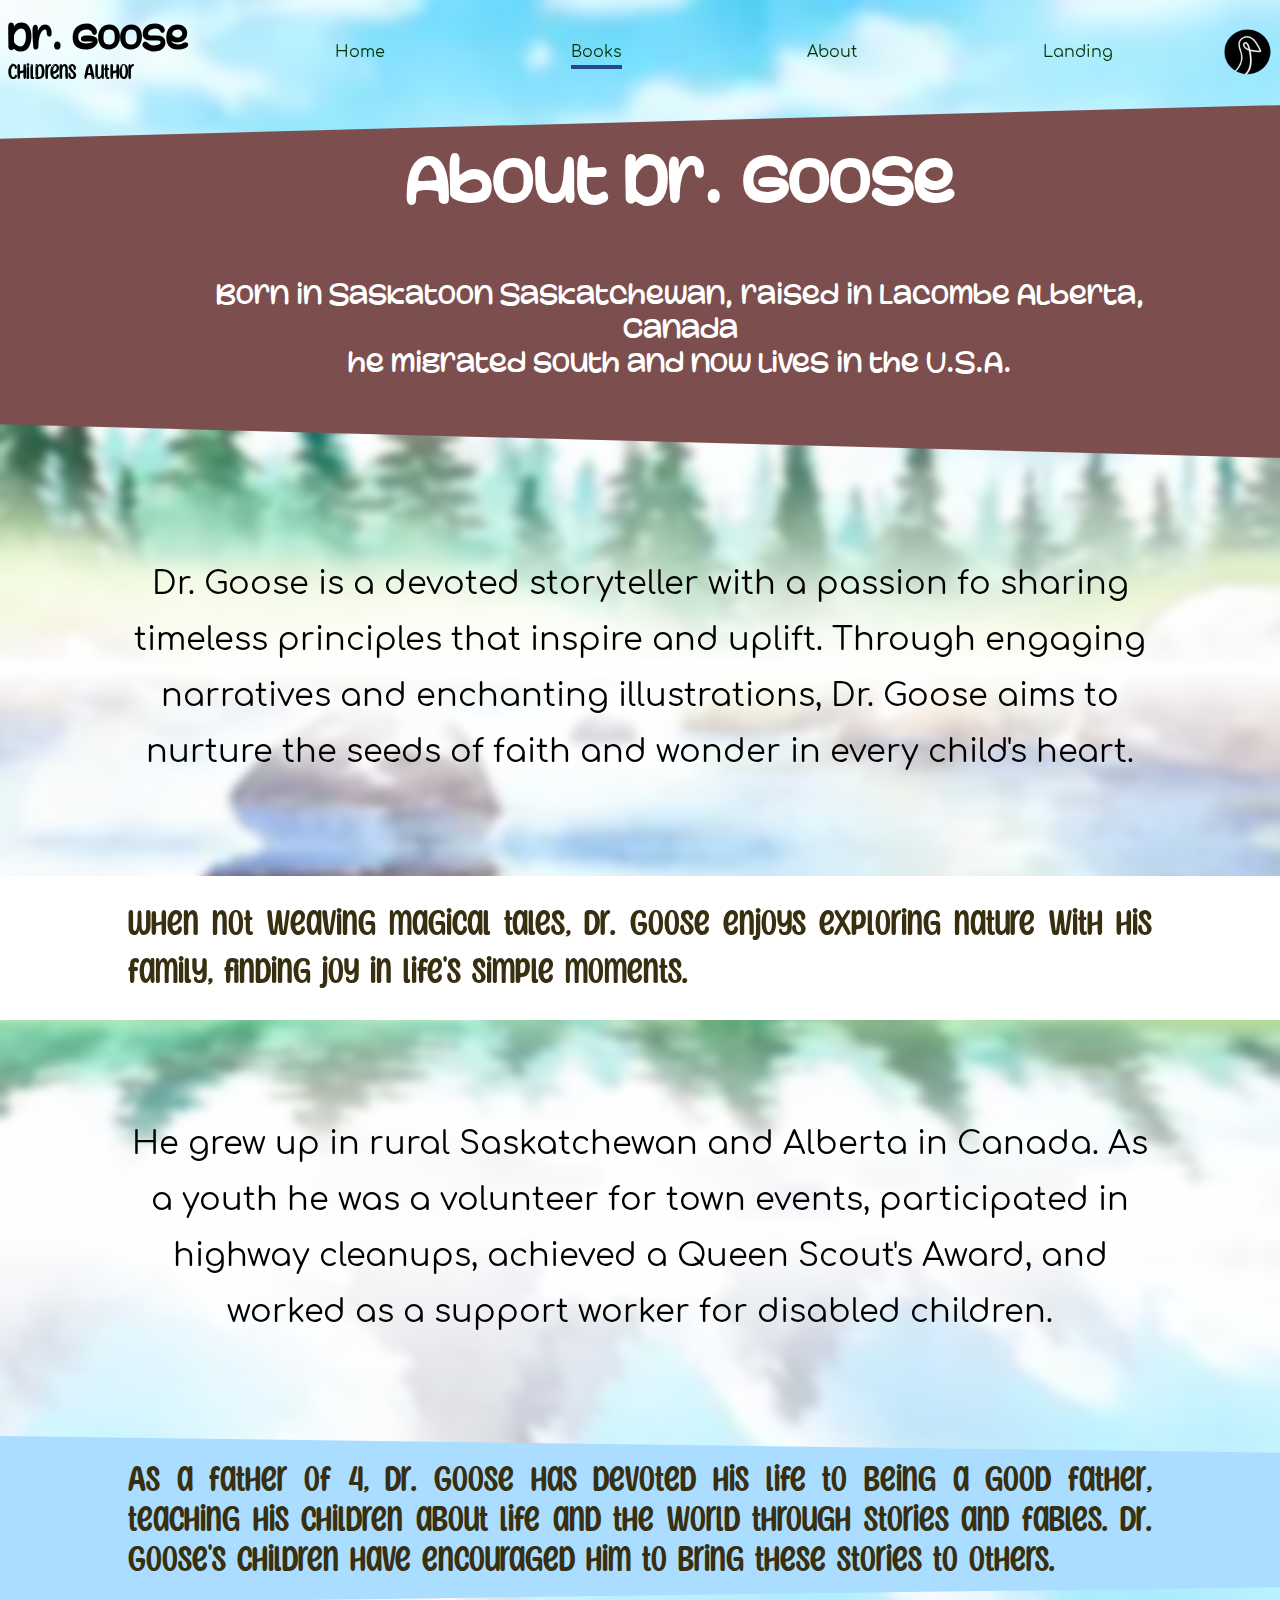
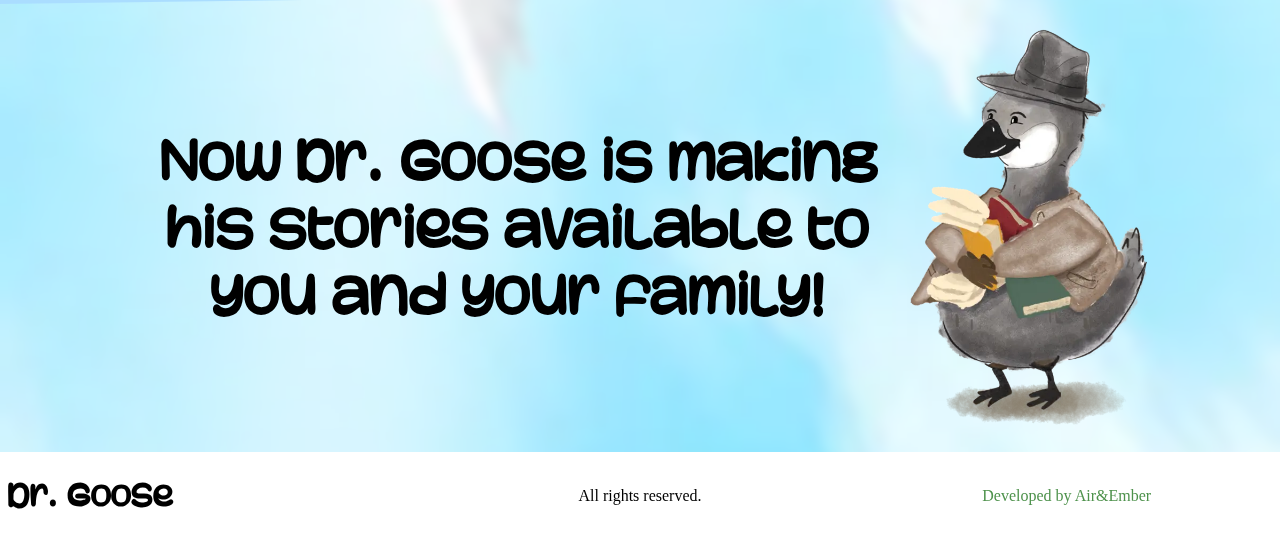
==== about.html @ dcf107b4 "active page id" ====
<!DOCTYPE html>
<html lang="en">
<head>
    <meta charset="UTF-8">
    <meta name="viewport" content="width=device-width, initial-scale=1.0">
    <link rel="stylesheet" href="style.css">

    <link rel="icon" type="image/x-icon" href="/assets/drgoose.ico">
    <title>Dr. Goose Coming Soon</title>
    <script src="/script.js" defer></script>
</head>
<body>
    <header>
        <nav>
            <div class="headTitleCont">
                    <h1 class="headTitle">Dr. Goose</h1>
                    <h2 class="headTitle2">Childrens Author</h2>
            </div>
            <div class="navTable">
                <ul class="navTableUl">
                    <li><a class="inactivePage" href="/index.html">Home</a></li>
                    <li><a class="activePage" href="/books.html">Books</a></li>
                    <li><a class="inactivePage" href="/about.html">About</a></li>
                    <li ><a class="inactivePage" href="/landingPage.html">Landing</a></li>
                </ul>
            </div>
            <div class="logoCont">
                <a href="/index.html">
                    <img class="navImg" src="/assets/images/small/DoctorGooseLogo.webp" alt="logo">
                </a>
            </div>
        </nav>
    </header>
    <main class="AboutMain">
        <section class="AboutHeadSection">
            <h1>About Dr. Goose</h1>
            <br>
            <h2>Born in Saskatoon Saskatchewan, raised in Lacombe Alberta, Canada <br> he migrated south and now lives in the U.S.A. </h2>
        </section>
        <section class="AboutBody">
            <p>Dr. Goose is a devoted storyteller with a passion fo sharing timeless principles that inspire and uplift.
               Through engaging narratives and enchanting illustrations, Dr. Goose aims to nurture the seeds of faith and
               wonder in every child's heart.
            </p>
        </section>
        <section class="AboutBody1">
            <p> 
                When not weaving magical tales, Dr. Goose enjoys exploring nature with his family,
                finding joy in life's simple moments.
            </p>
        </section>
        <section class="AboutBody2">
            <p>He grew up in rural Saskatchewan and Alberta in Canada. As a youth he was a volunteer for 
                town events, participated in highway cleanups, achieved a Queen Scout's Award, and worked as a support worker for disabled children.  
            </p>            
        </section>
        <section class="AboutBody3">
            <p>As a father of 4, Dr. Goose has devoted his life to being a good father, teaching his children about 
                life and the world through stories and fables. Dr. Goose's children have encouraged him to 
                bring these stories to others. 
            </p>
        </section>
        <section class="AboutBody4">
            <h1>Now Dr. Goose is making his stories available to you and your family!</h1>
            <img src="/assets/images/small/DrGoose_WTRCLR.webp" alt="">
        </section>
    </main>
    
    <footer>
        <div class="footerDiv">
            <h1 class="footerDivGoose">Dr. Goose</h1>
            <p class="footerDivRights">All rights reserved.</p>
        
            <p class="footerDivDev">Developed by Air&Ember</p>
        </div>
    </footer>
</body>
</html>
---- style.css ----
html {
  overflow-x: hidden;
  scroll-behavior: smooth;
}

body {
  width: 100%;
  overflow-x: hidden;
}

/* UNIVERSAL -  */
@font-face {
  font-family: 'Rusty';
  src: url('/assets/fonts/RustyHooks.ttf') format('truetype');
  font-weight: normal;
  font-style: normal;
}

@font-face {
font-family: 'SunnySpells';
src: url('/assets/fonts/SunnySpells.ttf') format('truetype');
font-weight: lighter;
font-style: unset;
}

@font-face {
font-family: 'SunnySpellsBasic';
src: url('/assets/fonts/SunnySpellsBasic.ttf') format('truetype');
font-weight: lighter;
font-style: normal;
}

@font-face {
font-family: 'Comfortaa';
src: url('/assets/fonts/Comfortaa-Regular.ttf') format('truetype');
font-weight: normal;
font-style: normal;
}

* {
  margin: 0;
  padding: 0;
}

.fontWave {
  display: grid;
  align-items: center;
  background: linear-gradient(125deg, #000000, rgb(83, 41, 83), #3ac4cc, #4e924c,rgb(177, 138, 9), #ff0000, white);
  background-size: 600% 600%;


  -webkit-animation: wave 25s ease infinite;
    animation: wave 35s ease infinite;
    box-shadow: 0px 0px 5px black;
    min-height: 200px;
}

.fontWaveText {
  color: rgb(108, 197, 100);
  mix-blend-mode: difference;
  text-align: center;
  font-size: 8vw;
}

.fontWaveText:after {
  color: rgb(0,255,255);
  mix-blend-mode: hard-light;
}


@-webkit-keyframes wave {
  0%{background-position:0% 15%}
  50%{background-position:100% 86%}
  100%{background-position:0% 15%}
}
@keyframes wave {
  0%{background-position:0% 15%}
  50%{background-position:100% 86%}
  100%{background-position:0% 15%}
}

h1 {
  font-family: 'Rusty', serif;
}

h2, h3, h4, h5 {
  font-family: 'SunnySpells', sans-serif;
  font-weight: 100;
}

/*  BUTTON  */
button {
  border-radius: 50px;
  padding: 2rem;
  transition: 0.5s;
  background: rgb(255, 210, 112);
}

button:hover{
  background: #fffdf0;
  color: #8b6e0c;
  box-shadow: 0 0 5px #ffe600,
              0 0 25px #fffc4b,
              0 0 50px #ffe988,
              0 0 200px #ffeea3;
  animation: rotate 0.7s ease-in-out both;
  animation: storm 0.7s ease-in-out both;
  animation-delay: 0.06s;
  border: 3px #f7c31b;
   /* -webkit-box-reflect:below 1px linear-gradient(transparent, #0005); */
}

button h2 {
  font-family: 'Rusty', sans-serif;
  font-size: 1.5rem;
}

button:active {
  background: #f7c31b;
  filter: saturate(200%);
  box-shadow: 0 0 50px #ffe600,
              0 0 150px #fffc4b,
              0 0 250px #ffe988,
              0 0 700px #ffeea3;
}

@keyframes rotate {
    0% {transform: rotate(0deg) translate3d(0, 0, 0)}
    25%
        {transform: rotate(3deg) translate3d(0, 0, 0)}
    50%
        {transform: rotate(-3deg) translate3d(0, 0, 0)}
    75%
        {transform: rotate(1deg) translate3d(0, 0, 0)}
    100%
        {transform: rotate(0deg) translate3d(0, 0, 0)}
  }

  @keyframes storm {
    0%
        {transform: translate3d( 0, 0, 0) translateZ(0)}
    25%
        {transform: translate3d( 0, 4px,  0) translateZ(0)}
    50%
        {transform: translate3d(  0,-3px, 0) translateZ(0)}
    75%
        {transform: translate3d( 0, 2px, 0) translateZ(0)}
    100%
        {transform: translate3d( 0, 0, 0) translateZ(0)}
}

li {
  list-style: none;
  font-family: 'Comfortaa', sans-serif;
}

/* .activePage {
  position: relative;
  width: max-content;
}

.activePage::after {
  content: '';
  background: linear-gradient(to right, rgb(44, 143, 97), rgb(65, 195, 228) );
  height: 5px;
  width: 100%;
  position: absolute;
  bottom: 0;
  left: 0;
  border-radius: 100px;
}

.inactivePage {} */



a {
  text-decoration: none;
  color: #14301f;

}

a:active {
  color: #380e0e;
}

.padIt {
  padding: 0.5rem;;
}

.blue {
  color: white;
  background-color: #244792;
}

.yellow {
  color: rgb(38, 0, 63);
  background-color: yellow;
}

.red {
  color: white;
  background-color: #a92017;
}


/* UNIVERSAL CARDS */

.cardImg1 {
  background-color: #fcedcd;
}

.cardP h3 {
  font-family: 'Rusty', serif;
  font-weight: 100;
}

.cardP p {
  font-family: 'Comfortaa', sans-serif;
}


/* .flexRow {
  display: flex;
  flex-direction: row;
}

.flexColumn {
  display: flex;
  flex-direction: column;
}

.textLeft {
  text-align: left;
}

.textRight {
  text-align: right;
}

.textCenter {
  text-align: center;
} */

footer {
  width: 100%;
  background:white ;
  padding-top: 2rem;
  padding: 1rem 0;
  justify-content: space-around;
}

.footerDiv {
  width: 100%;
  display: grid;
  grid-template-columns: 1fr 1fr 1fr;
  align-items: center;
  text-align: center;

}

.footerDivGoose {
  grid-column: 1;
  text-align: left;
  justify-content: left;
  padding: 0.5rem;
}

.footerDivRights {
  grid-column: 2;

}

.footerDivDev {
  grid-column: 3;
  text-align: left;
  color: #4e924c;
  
}


/* 
.footerDiv p {
  display: grid;
  text-align: right;
} */



/* MOBILE */


@media only screen and (max-width: 599px) {
  /* Roots */
  html {
    background-image: url('/assets/images/small/backMobile.webp');
    background-repeat: no-repeat;
    background-size: cover;
    background-attachment: fixed;
  }

  body {
    width: 100%;
    backdrop-filter: blur(4px);
  }

  nav {
    display: flex;
    flex-direction: column;
    width:100%;
    justify-content: center;
  }

  a {
    padding: clamp(2px, 2vw, 16px);
    font-size: clamp(8px, 4vw, 20px);
    cursor: pointer;
  }

  /* Header Nav Alphabetically Ordered */

  .backWhiteFade {
    background: linear-gradient(to top, rgba(255, 255, 255, 0), rgba(255, 255, 255, 0.6) 75%, rgba(255, 255, 255, 0));

  }

  .backWhiteUp {
    background: linear-gradient(to top, rgba(255, 255, 255, 0.6) 75%, rgba(255, 255, 255, 0));
    /* background: linear-gradient(to bottom, rgb(44, 143, 97), rgb(65, 195, 228)); */

  }

  .backWhiteDown {
    background: linear-gradient(to bottom, rgba(255, 255, 255, 0.6) 10%, rgba(255, 255, 255, 0));

  }

  .content1 div h1{
    text-align: center;
    font-size: clamp(20px, 8vw, 500px);
    background: linear-gradient(to bottom, rgb(44, 143, 97), rgb(65, 195, 228));
    /* background: linear-gradient(to top, rgb(255, 80, 37), rgb(138, 101, 1)); */
    background-clip: text;
    -webkit-text-fill-color: transparent;
    /* color: #fff45d; */
    /* mix-blend-mode: difference; */
  }

  .content1 div h1:after {
    color: rgb(107, 221, 54);
    mix-blend-mode: darken;

  }

  .content {
    /* background-color: white; */
    background-image: none;
    text-align: center;
  }



  .headTitleCont {
    display: flex;
    flex-direction: column;
    justify-content: center;
    text-align: center;
    margin: 0;
    padding: 0;
    
  }




  .headTitle {
    font-size: clamp(33px, 15vw, 100px);
    text-align: center;
    width: 100%;

  }

  .headTitle2 {
    font-size: clamp(50px, 3rem, 150px);
    width: 100%;
    position: relative;
  }
  

  .logoCont {
    display: flex;
    justify-content: center;
    margin: 0;
    padding: 0;
  }

  .mblflexBocks {
      display: flex;
      flex-direction: row;
      flex-wrap: wrap;
      justify-content: space-around;
      align-items: center;
      min-height: 250px;
      padding: 0.5rem;
      font-size: clamp(20px, 8vw, 500px);
      font-weight: lighter;
  }

  

  .mblTxtClmp {
    font-size: clamp(20px, 8vw, 500px) !important;
  }



  .navTableUl {
    margin: 0.5rem;
    display: flex;
    justify-content: space-between;
  }

  .navTableUl li {
    font-size: clamp(14px, 8vw, 16px);
  }

  .navImg {
    width: clamp(25px, 20vw, 150px);
  }

  .subHead {
    font-size: clamp(10px, 8vw, 50px);
    font-weight: 100;
    min-height: 100px;
  }

  .textCont {
    text-align: center;
  }

  /* Cards */

  .cardContainer {
    display: grid;
    justify-content: center;
    background-color: rgba(0, 0, 0, 0);
  }

  .cardA {
    border-radius: 50px 50px  025px 25px;
    overflow: hidden;
    margin: 1rem 0;
    padding: 0;
    box-shadow: 2px 2px 5px rgb(43, 43, 43);
  }

  .cardImgCont {
    width: 60vw;

  }

  .cardImg {
    width: 100%;
  }

  /* ABOUT PAGE */

  .AboutMain {
    text-align: center;
  }

  .AboutHeadSection {
    display: flex;
    flex-direction: column;
    align-items: center;
    justify-content: center;
  }


  .AboutHeadSection h2{
    padding: 2.5rem;
    /* justify-content: center;
    align-items: center; */
    text-align: center;
    background: #7c4e4e;
    clip-path: polygon(0 10%, 0 90%, 100% 100%, 100% 0%);
    color: white;
    font-family: 'Rusty', sans-serif;
    font-weight: lighter;
  }

  .AboutBody, .AboutBody2, .AboutBody3 {
    padding: 2rem 1rem;
    font-family: 'Comfortaa', serif;
    line-height: 1.5rem;
    background: linear-gradient(to top, rgba(0, 0, 0, 0), rgba(255,255,255,1) , rgba(0, 0, 0,0));
  }

  .AboutBody1 {
    font-family: 'SunnySpells', sans-serif;
    font-size: 2rem;
    padding: 1.5rem;
    background-color: #ffffff;
    text-align: justify;
    /* border: 2px solid rgb(58, 58, 58); */
    /* box-shadow: 2px 2px 15px black inset; */
  }

  .AboutBody3 {
    clip-path: polygon(0 0%, 0 100%, 100% 90%, 100% 10%);
    background: rgb(170, 221, 255);
    text-align: justify;
  }

  .AboutBody4 {
    padding: 1.5rem;
    display: flex;
    flex-wrap: wrap;
    justify-content: center;
  }

  .AboutBody4 img {
    height: 200px;
    
  }

}



/* TABLET QUERY */
@media only screen and (min-width: 600px) {
  html {
    background-image: url('/assets/images/small/backMobile.webp');
    background-repeat: no-repeat;
    background-size: cover;
    background-attachment: fixed;
  }

  body {
    width: 100%;
    backdrop-filter: blur(4px);
  }

  p, h2 {
    
  max-width: 1024px;
  margin: 0 auto;
  }

  nav {
    display: inline flex;
    justify-content: space-between;
    width: 100%;
    padding: .5rem 0;
    align-items: center;
  }

  .headTitleCont {
    width: clamp(300px, 40vw, 200px);
    margin: .5rem;
  }

  .headTitle{
    font-size: clamp(10px, 2.2rem, 35px);

  }

  .logoCont {
    height: 50px;
    margin: .5rem;
    margin-left: 1rem;
  }

  .navImg {
    height: 100%;
  }

  .navTable, .navTableUl { 
    display: flex;
    flex-direction: row;
    justify-content: space-around;
    width: 100%;
  }

  .content {
    display: grid;
    align-items: center;
    justify-content: center;
  }

  .content1 div h1{
    text-align: center;
    font-size: clamp(20px, 8vw, 500px);
    background: linear-gradient(to bottom, rgb(44, 143, 97), rgb(65, 195, 228));
    /* background: linear-gradient(to top, rgb(255, 80, 37), rgb(138, 101, 1)); */
    background-clip: text;
    -webkit-text-fill-color: transparent;
    /* color: #fff45d; */
    /* mix-blend-mode: difference; */
  }

  .backWhiteFade {
    background: linear-gradient(to top, rgba(255, 255, 255, 0), rgba(255, 255, 255, 1) 75%, rgba(255, 255, 255, 0));

  }

  .textCont {
    text-align: center;
  }

  .fontWave {
    min-height: 50px;
  }

  .subHead {
    min-height: 50px;
  }

  .cardContainer {
    padding-top: 1rem;
    display: flex;
    flex-direction: row;
    flex-wrap: wrap;
    /* display: inline grid;
    grid-template-columns: 1fr 1fr 1fr; */
    width: 100%;
    justify-content: center;
  }

  .card {
    display: grid;
    place-items: center;
    text-align: center;
    padding: 0 .5rem;
  }

  .cardImgCont {
    width: 250px;
    height: 250px;
    overflow: hidden;
    border-radius: 50%;
    padding-bottom: 0.5rem;
    /* box-shadow: 2px 2px 5px black; */
  }

  .cardImg {
    width: 300px;
    height: auto;
  }

  .cardP {
    margin-top: -5rem;
    width: 90%;
    border-radius: 15px;
  }

  .cardA {
    scale: 100%;
    transition: all 0.6s;
  }

  .cardA:hover {
    scale: 104%;
    transition: rotate3d(25deg);
  }

  .mblflexBocks {
    display: flex;
    flex-direction: row;
    flex-wrap: wrap;
    justify-content: space-around;
    align-items: center;
    min-height: 250px;
    padding: 0.5rem;
    font-size: clamp(20px, 5vw, 500px);
    font-weight: lighter;
    text-align: center;

  }
  /* ABOUT PAGE */

  .AboutMain {
    text-align: center;
  }

  .AboutHeadSection {
    display: flex;
    flex-direction: column;
    align-items: center;
    justify-content: center;
    width: 100%;
    padding: 2.5rem;
    /* justify-content: center;
    align-items: center; */
    text-align: center;
    background: #7c4e4e;
    clip-path: polygon(0 10%, 0 90%, 100% 100%, 100% 0%);
    color: white;
    font-family: 'Rusty', sans-serif;
    font-weight: lighter;
  }

  .AboutBody, .AboutBody2, .AboutBody3 {
    padding: 2rem 1rem;
    font-family: 'Comfortaa', serif;
    line-height: 1.5rem;
    background: linear-gradient(to top, rgba(0, 0, 0, 0), rgba(255,255,255,1) , rgba(0, 0, 0,0));
  }

  .AboutBody1 {
    font-family: 'SunnySpells', sans-serif;
    font-size: 2rem;
    padding: 1.5rem;
    background-color: #ffffff;
    text-align: justify;
    /* border: 2px solid rgb(58, 58, 58); */
    /* box-shadow: 2px 2px 15px black inset; */
  }

  .AboutBody3 {
    clip-path: polygon(0 0%, 0 100%, 100% 90%, 100% 10%);
    background: rgb(170, 221, 255);
    text-align: justify;
  }

  .AboutBody4 {
    padding: 1.5rem;
    display: flex;
    flex-wrap: wrap;
    justify-content: center;
  }

  .AboutBody4 img {
    height: 349px;
    display: flex;
  }
}

/* MOBILE/TABLET LANDSCAPE */
@media only screen and (max-height: 1281px) and (orientation: landscape) {
  html {
    background-image: url('/assets/images/small/backMobile.webp');
    background-repeat: no-repeat;
    background-size: cover;
    background-attachment: fixed;
  }

  body {
    width: 100%;
    backdrop-filter: blur(4px);
  }

  
  nav {
    display: inline flex;
    justify-content: space-between;
    width: 100%;
    padding: .5rem 0;
    align-items: center;
  }

  .headTitleCont {
    width: clamp(300px, 40vw, 200px);
    margin: .5rem;
  }

  .headTitle{
    font-size: clamp(10px, 2.2rem, 35px);

  }

  .logoCont {
    height: 50px;
    margin: .5rem;
    margin-left: 1rem;
  }

  .navImg {
    height: 100%;
    width: auto;
  }

  .navTable, .navTableUl { 
    display: flex;
    flex-direction: row;
    justify-content: space-around;
    width: 100%;
  }

  .content {
    display: grid;
    align-items: center;
    justify-content: center;
  }

  .content1 div h1{
    text-align: center;
    font-size: clamp(20px, 8vw, 500px);
    background: linear-gradient(to bottom, rgb(44, 143, 97), rgb(65, 195, 228));
    /* background: linear-gradient(to top, rgb(255, 80, 37), rgb(138, 101, 1)); */
    background-clip: text;
    -webkit-text-fill-color: transparent;
    /* color: #fff45d; */
    /* mix-blend-mode: difference; */
  }

  .backWhiteFade {
    background: linear-gradient(to top, rgba(255, 255, 255, 0), rgba(255, 255, 255, 1) 75%, rgba(255, 255, 255, 0));

  }

  .textCont {
    text-align: center;
  }

  .fontWave {
    min-height: 50px;
  }

  .subHead {
    min-height: 50px;
  }

  .cardContainer {
    padding-top: 1rem;
    display: flex;
    flex-direction: row;
    flex-wrap: wrap;
    justify-content: center;
    /* display: inline grid;
    grid-template-columns: 1fr 1fr 1fr; */
    width: 100%;
  }

  .card {
    display: grid;
    place-items: center;
    text-align: center;
    padding: 0 .5rem;
  }

  .cardImgCont {
    width: 250px;
    height: 250px;
    overflow: hidden;
    border-radius: 50%;
    padding-bottom: 0.5rem;
    /* box-shadow: 2px 2px 5px black; */
  }

  .cardImg {
    width: 300px;
    height: auto;
  }

  .cardP {
    margin-top: -5rem;
    width: 90%;
    border-radius: 15px;
  }

  .cardA {
    scale: 100%;
    transition: all 0.6s;
  }

  .cardA:hover {
    scale: 104%;
    transition: rotate3d(25deg);
  }

  .mblflexBocks {
    display: flex;
    flex-direction: row;
    flex-wrap: wrap;
    justify-content: space-around;
    align-items: center;
    min-height: 250px;
    padding: 0.5rem;
    font-size: clamp(20px, 5vw, 500px);
    font-weight: lighter;
    text-align: center;
}

/* ABOUT PAGE */

.AboutMain {
  text-align: center;
}

.AboutHeadSection {
  display: flex;
  flex-direction: column;
  align-items: center;
  justify-content: center;
}

.AboutHeadSection h1 {
  font-size: 4rem;
}


.AboutHeadSection h2{
  padding: 2.5rem;
  /* justify-content: center;
  align-items: center; */
  text-align: center;
  background: #7c4e4e;
  clip-path: polygon(0 10%, 0 90%, 100% 100%, 100% 0%);
  color: white;
  font-family: 'Rusty', sans-serif;
  font-size: 1.75rem;
  font-weight: lighter;
}

.AboutBody, .AboutBody2 {
  padding: 6rem 1rem;
  font-family: 'Comfortaa', serif;
  font-size: 2rem;
  line-height: 3.5rem;
  background: linear-gradient(to top, rgba(0, 0, 0, 0), rgba(255,255,255,1) , rgba(0, 0, 0,0));
}

.AboutBody1, .AboutBody3 {
  font-family: 'SunnySpellsBasic', sans-serif;
  font-size: 2.5rem;
  padding: 1.5rem;
  background-color: #ffffff;
  text-align: justify;
  color: #382f10;
  /* border: 2px solid rgb(58, 58, 58); */
  /* box-shadow: 2px 2px 15px black inset; */
}

.AboutBody3 {
  clip-path: polygon(0 0%, 0 100%, 100% 90%, 100% 10%);
  background: rgb(170, 221, 255);
  text-align: justify;
  line-height: 2.5rem;
}

.AboutBody4 {
  padding: 1.5rem;
  display: flex;
  flex-direction: row;
  justify-content: center;
  align-items: center;
  font-size: 1.75rem;
  flex-wrap: nowrap;
  max-width: 1024px;
  margin: 0 auto;
}

.AboutBody4 img {
  height: 400px;
  
}
}


/* LAPTOP QUERY ============================================================================================ */
@media (min-width: 769px) {

}

/* DESKTOP  ================================================================================================ */

@media (min-width: 1200px) {
  /* PARALLAX */
  
  
  .parallax {
    background-image: url("/assets/images/bckgrnd.webp");
  
    filter: saturate(155%);
    min-height: 85vh;
    background-attachment: fixed;
    background-position: center;
    background-repeat: no-repeat;
    background-size: cover;
  }
  
  
  
  .parallax1 {
    background-image: url('/assets/images/bearLG.webp');
    min-height: 600px;
    width: auto;
    background-size: 30%;
  
    /* filter: saturate(175%); */
  
  }
  
  .parallax2 {
    background-image: url('/assets/images/owlfamLG.webp');
    min-height: 600px;
    background-size: 50%;
  }
  
  .parallax1, .parallax2, .parallax3 {
    position: relative;
    background-attachment: fixed;
    background-position: bottom;
    background-repeat: no-repeat;
  }
  
  .caption {
    position: absolute;
    left: 0;
    top: 50%;
    width: 100%;
    text-align: center;
    color: #000;
    filter: invert(25%);
  }
  
  .captionMain {
    position: absolute;
    left: 0;
    top: 20%;
    width: 100%;
    text-align: center;
  }
  
  /* Parallax END */
  
  /* CARDS */
  
  .cardContainer {
    display: flex;
    flex-direction: row;
    justify-content: center;
    align-items: center;
    width: 100%;
  }
  
  .card {
    overflow: hidden;
    /* border: 1px solid red; */
    border-radius: 25% 25% 10% 10%;
    margin: 1.25rem;
    
  }
  
  .cardA {
    text-decoration: none;
    scale: 100%;
    filter: saturate();
    transition: all 0.15s ease-in-out;
  }
  
  .cardA:hover {
    scale: 105%;
    filter: saturate(150%);
  }
  
  .cardA:active {
    filter: grayscale(60%);
  }
  
  .cardImgCont {
    overflow: hidden;
    aspect-ratio: 30 / 20 ;
    justify-content: top;
  }
  
  .cardImg1 {
    background-color: #fcedcd;
  }
  
  .cardP {
    display: grid;
    min-height: 80px;
    text-align: center;
    align-items: center;
  }
  
  .cardP h3 {
    font-family: 'Rusty', serif;
    font-size: 2rem;
  }
  
  .cardP p {
    font-family: 'Comfortaa', sans-serif;
  }
  
  .blue {
    color: white;
    background-color: #244792;
  }
  
  .yellow {
    color: rgb(38, 0, 63);
    background-color: yellow;
  }
  
  .red {
    color: white;
    background-color: #a92017;
  }
  
  
  /* Cards END */
  .padIt {
    padding: 0 1rem;
  }
  
  .flexBocks {
  display: flex;
  flex-direction: row;
  flex-wrap: wrap;
  justify-content: space-around;
  align-items: center;
  min-height: 350px;
  /* box-shadow: 2px 2px 15px black; */
  padding: 1rem;
  }
  
  
  .headTagline {
    font-size: 3rem;
  
  }
  
  .box {
    background: linear-gradient(orange, navy);
    width: 2rem;
    height: 2rem;
    border-radius: 50%;
    transition: 0.5s ease-in-out;
    box-shadow: 2px 2px 5px black;
  }
  
  .box:hover {
    rotate: 1080deg;
  }
  
  
  a {
    color: rgb(5, 51, 5);
  }
  
  a:visited {
    color: rgb(131, 112, 5);
  }
  
  .content {
    background-color: white;
    background-image: none;
    
    text-align: center;
  }
  
  
  .content1 div h1 {
    font-size: 8rem;
    /* background: linear-gradient(to bottom, rgb(44, 143, 97), rgb(65, 195, 228)); */
    background: linear-gradient(to bottom, rgb(44, 143, 97), rgb(13, 53, 58));
    -webkit-background-clip: text;
    -webkit-text-fill-color: transparent;
  }
  
  .content2 {
    text-align: center;
  }
  
  .content1 {
    background-color: transparent;
    background-image: none;
    
    text-align: center;
  }
  
  .divGap {
    height: 1500px;
  }
  
  .clrBckgrnd {
    background-color: transparent;
  }
  
  .activePage {
    position: relative;
    padding-bottom: .5rem;
    width: max-content;
  }
  
  .activePage::after {
    content: '';
    height: 4px;
    width: 100%;
    background: #244792;
    position: absolute;
    bottom: 0;
    left: 0;
  }
  
  .subHead {
    font-size: 4rem;
  }
  
  }
  



/* HIGH RES - OLED? */
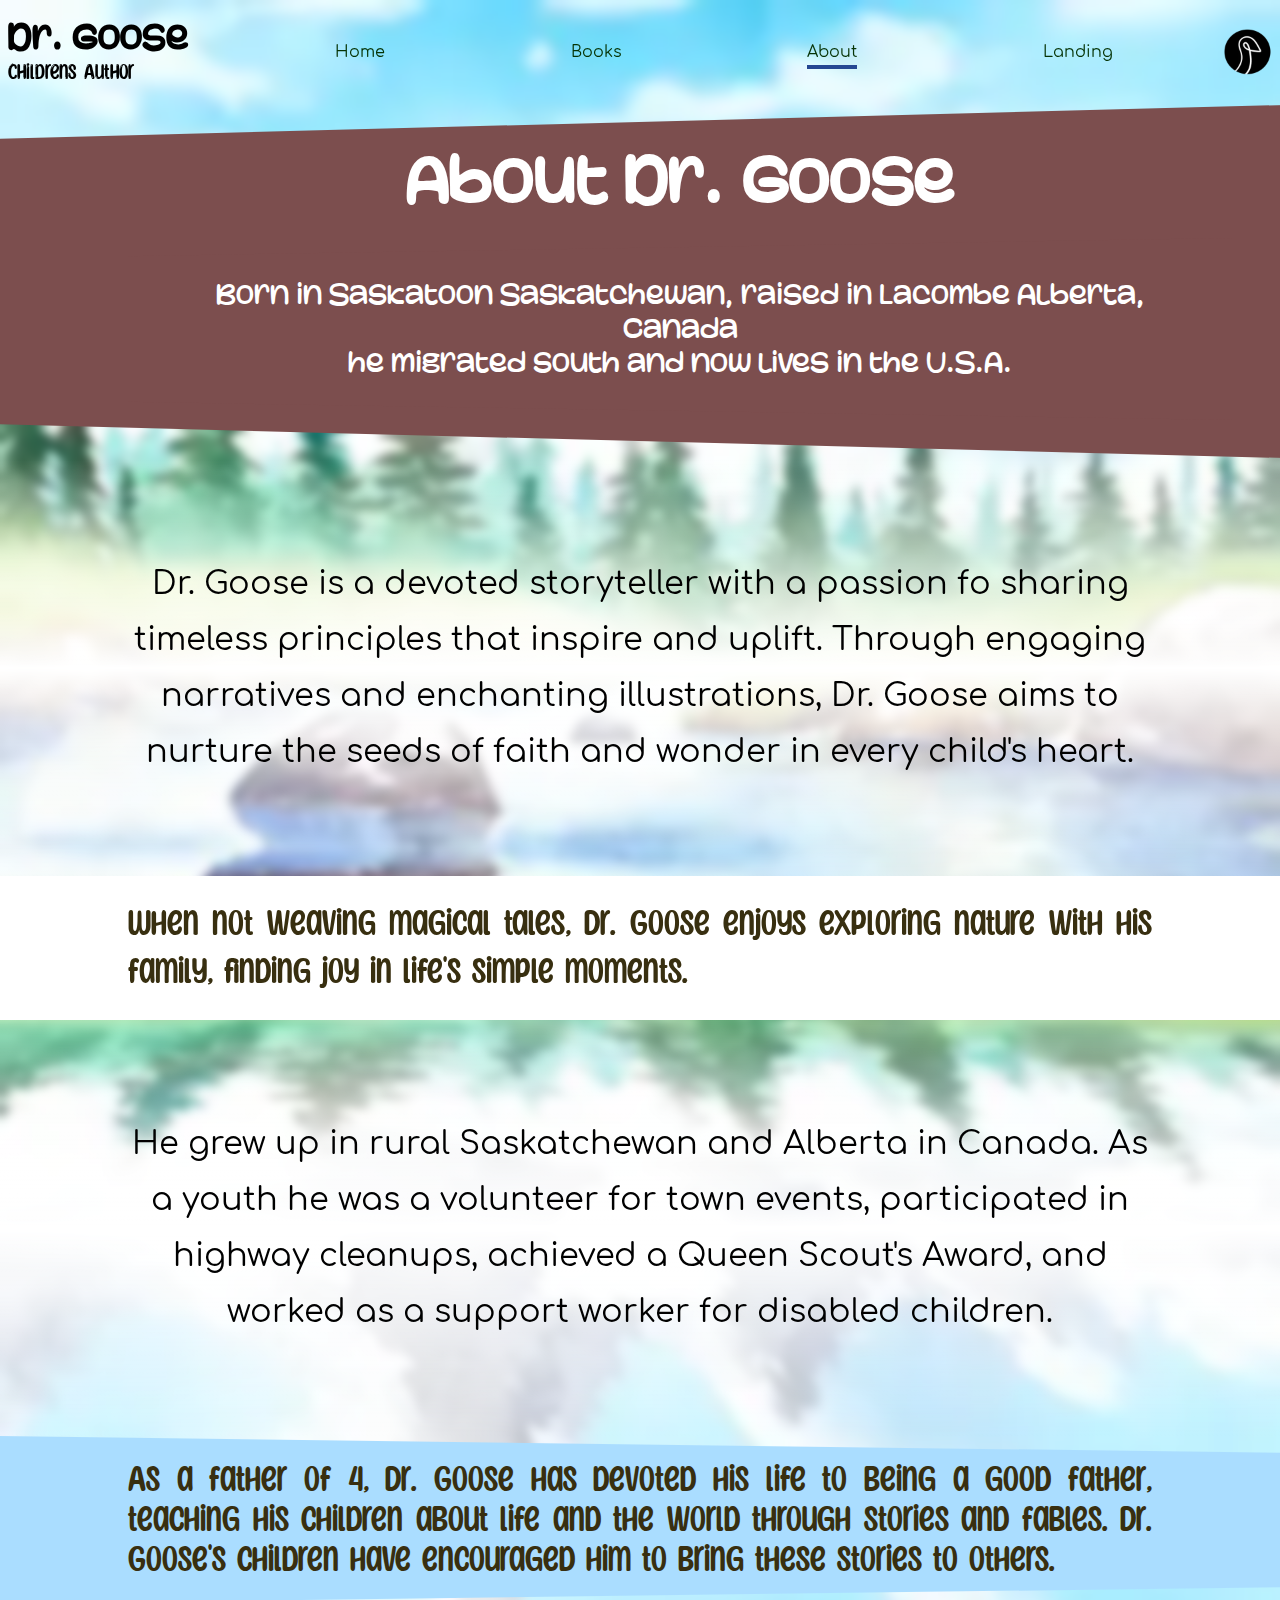
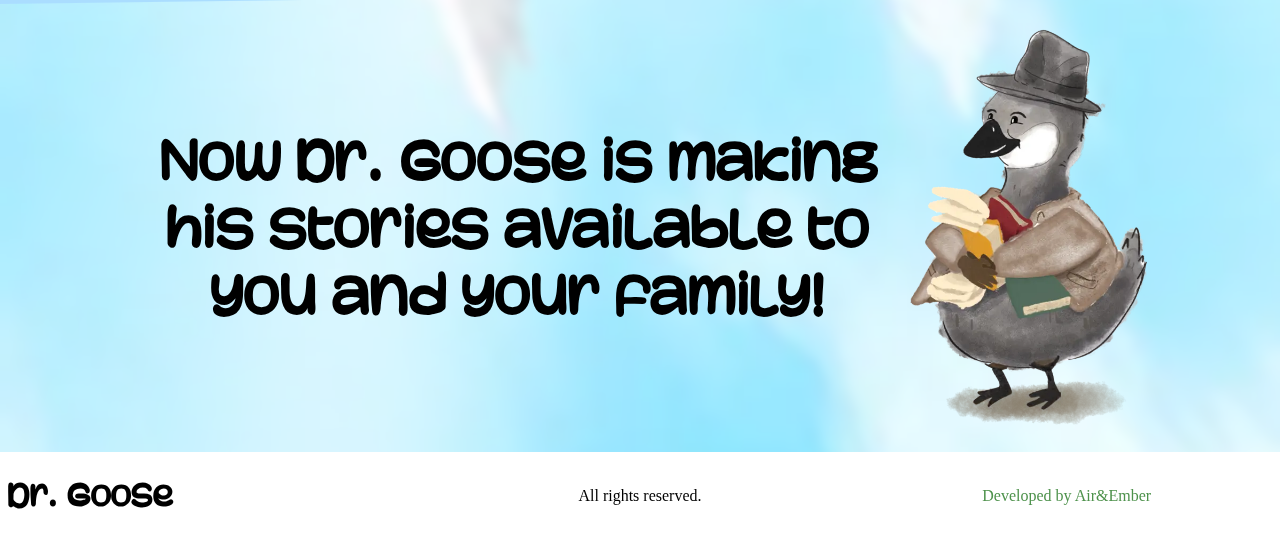
==== commit 3ca123a0: "book js" ====
--- a/about.html
+++ b/about.html
@@ -19,8 +19,8 @@
             <div class="navTable">
                 <ul class="navTableUl">
                     <li><a class="inactivePage" href="/index.html">Home</a></li>
-                    <li><a class="activePage" href="/books.html">Books</a></li>
-                    <li><a class="inactivePage" href="/about.html">About</a></li>
+                    <li><a class="inactivePage" href="/books.html">Books</a></li>
+                    <li><a class="activePage" href="/about.html">About</a></li>
                     <li ><a class="inactivePage" href="/landingPage.html">Landing</a></li>
                 </ul>
             </div>
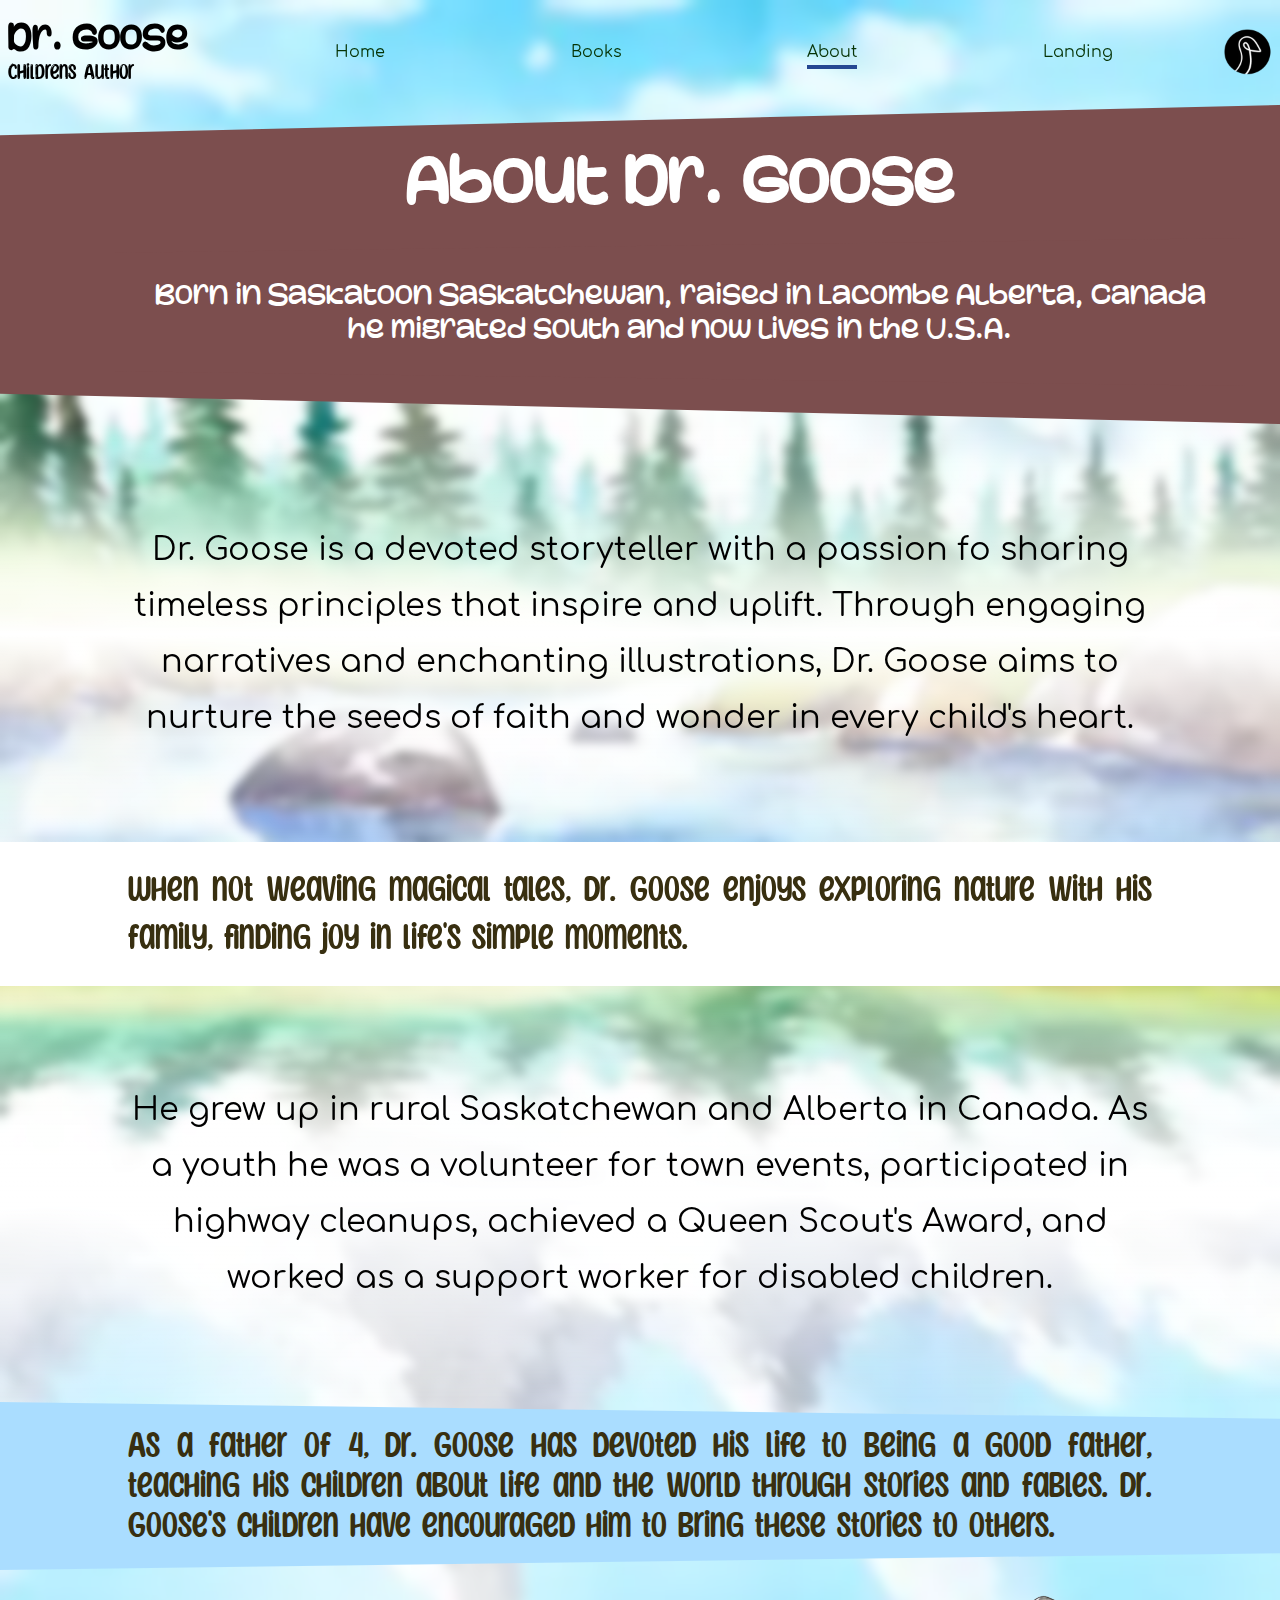
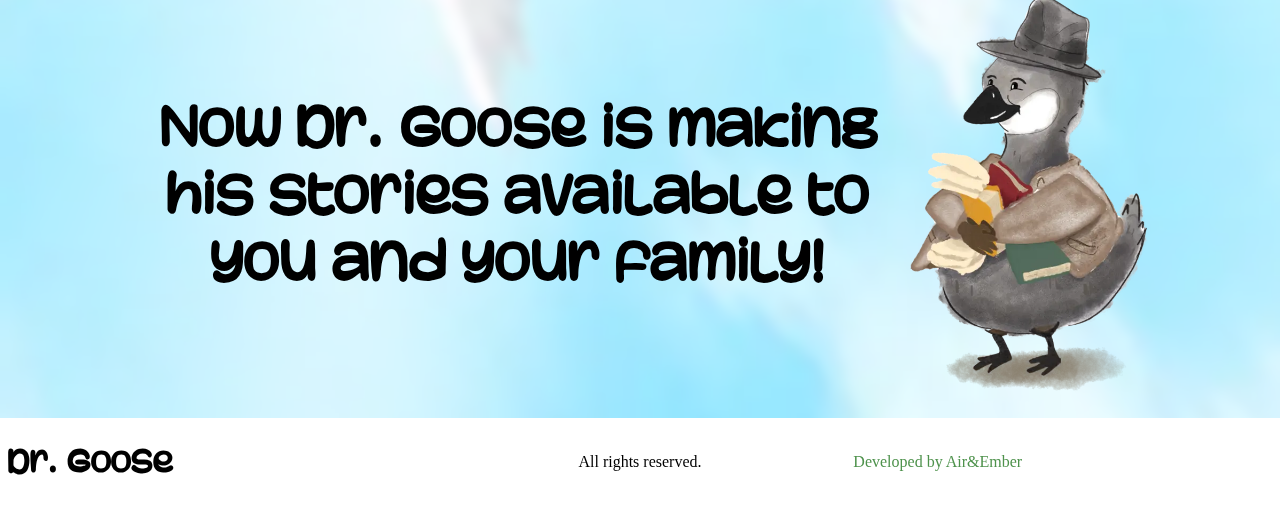
==== commit c8ce4fd7: "Cleanup" ====
--- a/about.html
+++ b/about.html
@@ -33,29 +33,29 @@
     </header>
     <main class="AboutMain">
         <section class="AboutHeadSection">
-            <h1>About Dr. Goose</h1>
+            <h1 class>About Dr. Goose</h1>
             <br>
             <h2>Born in Saskatoon Saskatchewan, raised in Lacombe Alberta, Canada <br> he migrated south and now lives in the U.S.A. </h2>
         </section>
         <section class="AboutBody">
-            <p>Dr. Goose is a devoted storyteller with a passion fo sharing timeless principles that inspire and uplift.
+            <p class=" mxWdth">Dr. Goose is a devoted storyteller with a passion fo sharing timeless principles that inspire and uplift.
                Through engaging narratives and enchanting illustrations, Dr. Goose aims to nurture the seeds of faith and
                wonder in every child's heart.
             </p>
         </section>
         <section class="AboutBody1">
-            <p> 
+            <p class=" mxWdth"> 
                 When not weaving magical tales, Dr. Goose enjoys exploring nature with his family,
                 finding joy in life's simple moments.
             </p>
         </section>
         <section class="AboutBody2">
-            <p>He grew up in rural Saskatchewan and Alberta in Canada. As a youth he was a volunteer for 
+            <p class=" mxWdth">He grew up in rural Saskatchewan and Alberta in Canada. As a youth he was a volunteer for 
                 town events, participated in highway cleanups, achieved a Queen Scout's Award, and worked as a support worker for disabled children.  
             </p>            
         </section>
         <section class="AboutBody3">
-            <p>As a father of 4, Dr. Goose has devoted his life to being a good father, teaching his children about 
+            <p class=" mxWdth">As a father of 4, Dr. Goose has devoted his life to being a good father, teaching his children about 
                 life and the world through stories and fables. Dr. Goose's children have encouraged him to 
                 bring these stories to others. 
             </p>
--- a/style.css
+++ b/style.css
@@ -188,6 +188,10 @@
   padding: 0.5rem;;
 }
 
+.parBlue {
+  color: #244792;
+}
+
 .blue {
   color: white;
   background-color: #244792;
@@ -507,7 +511,7 @@
   }
 
   .AboutBody3 {
-    clip-path: polygon(0 0%, 0 100%, 100% 90%, 100% 10%);
+    clip-path: polygon(0 0%, 0 100%, 100% 100%, 100% 100%);
     background: rgb(170, 221, 255);
     text-align: justify;
   }
@@ -522,6 +526,128 @@
   .AboutBody4 img {
     height: 200px;
     
+  }
+
+  /* BOOKS PAGE */
+  
+  .bookTitleCont {
+    
+    min-height: 200px;
+    text-align: center;
+    font-size: clamp(1.8rem, calc(8vw + 1rem), 3rem);
+    /* background: linear-gradient(to top, rgba(0,0,0,0), rgb(13, 13, 77),rgba(0,0,0,0) ); */
+    background: black;
+    color: white;
+    margin-bottom: 2rem;
+    padding: 1rem;
+  }
+
+  .bookCont {
+    width: 100%;
+    display: grid;
+    grid-template-columns: 1fr;
+    grid-template-rows: 1fr;
+    padding-bottom: 2rem;
+    justify-content: center;
+    align-items: center;
+  }
+
+  .bookCont button {
+    padding: 1rem;
+    margin: 0 auto;
+
+  }
+
+  .book0 h2, .book2 h2, .book4 h2, .book1 h2, .book3 h2, .book5 h2 {
+    padding: 1rem 0.5rem;
+    font-size: clamp(1.8rem, calc(5vw + 1rem), 3rem);
+
+
+  } 
+
+  .book0 h2, .book2 h2, .book4 h2 {
+    clip-path: polygon(0 0%, 0 100%, 100% 100%, 100% 20%);
+    
+  }
+
+  .book0 h2 {
+    background-color: rgb(5, 51, 5);
+    color: white;
+  }
+
+  .book1 h2 {
+    background-color: rgb(251, 255, 1);
+    color: rgb(8, 11, 43);
+  }
+
+  .book2 h2 {
+    background-color: rgb(80, 160, 120);
+    color: rgb(238, 200, 255);;
+  }
+
+  .book4 h2 {
+    background-color: rgb(255, 187, 0);
+    color: rgb(255, 255, 255);
+  }
+
+  .book1 h2, .book3 h2, .book5 h2 {
+    clip-path: polygon(0 20%, 0 100%, 100% 100%, 100% 0%);
+    color: rgb(5, 4, 10);
+    text-align: right;
+
+  }
+
+  .book3 h2{
+    background-color: rgb(8, 5, 51);
+    color: white;
+  }
+
+  .book5 h2{
+    background-color: rgb(21, 16, 94);
+    color: white;
+  }
+  
+
+  .bookP {
+    background: whitesmoke;
+    padding: 1rem 0.5rem;
+  }
+
+  .bookWordCont {
+    /* background: whitesmoke; */
+    grid-column-start: 1; 
+    grid-column-end: span 2; 
+    display: flex;
+    flex-direction: column;
+    justify-content: center;
+    z-index: 10;
+
+  }
+
+  .bookImgCont {
+    grid-column: span 2 3;
+    width: 80%;
+    height: auto;
+    aspect-ratio: 1 / 1;
+    object-fit: cover;
+    display: flex;
+    justify-content: center;
+    overflow: hidden;
+    z-index: 0;
+    box-shadow: 3px 3px 10px black;
+    margin: 0 auto;
+    margin-bottom: -30px;
+  }
+
+    .bookImg {
+    height: auto;
+    width: 100%; 
+  } 
+
+  .bookAvailCont {
+    background: whitesmoke;
+    text-align: center;
+    padding-bottom: 1.5rem;
   }
 
 }
@@ -542,11 +668,11 @@
     backdrop-filter: blur(4px);
   }
 
-  p, h2 {
+  /* p, h2, h1, div {
     
   max-width: 1024px;
   margin: 0 auto;
-  }
+  } */
 
   nav {
     display: inline flex;
@@ -734,6 +860,132 @@
   .AboutBody4 img {
     height: 349px;
     display: flex;
+  }
+
+  /* BOOKS PAGE */
+
+  .bookTitleCont {
+    display: flex;
+    min-height: 200px;
+    text-align: center;
+    font-size: clamp(1.8rem, calc(8vw + 1rem), 3rem);
+    /* background: linear-gradient(to top, rgba(0,0,0,0), rgb(13, 13, 77),rgba(0,0,0,0) ); */
+    background: black;
+    color: white;
+    margin-bottom: 2rem;
+    align-items: center;
+
+  }
+
+  .bookCont {
+    width: 100%;
+    display: grid;
+    grid-template-columns: 1fr;
+    grid-template-rows: 1fr;
+    padding-bottom: 2rem;
+    justify-content: center;
+    align-items: center;
+    transition: all 0.5s ease-in-out;
+  }
+
+  .bookCont button {
+    padding: 1rem;
+    margin: 0 auto;
+
+  }
+
+  .book0 h2, .book2 h2, .book4 h2, .book1 h2, .book3 h2, .book5 h2 {
+    padding: 1rem 0.5rem;
+    font-size: clamp(1.8rem, calc(5vw + 1rem), 3rem);
+    width: 100%;
+
+  } 
+
+  .book0 h2, .book2 h2, .book4 h2 {
+    clip-path: polygon(0 0%, 0 100%, 100% 100%, 100% 20%);
+    
+  }
+
+  .book1 h2, .book3 h2, .book5 h2 {
+      clip-path: polygon(0 20%, 0 100%, 100% 100%, 100% 0%);
+      color: rgb(5, 4, 10);
+      text-align: right;
+
+  }
+
+  .book0 h2 {
+    background-color: rgb(5, 51, 5);
+    color: white;
+  }
+
+  .book1 h2 {
+    background-color: rgb(251, 255, 1);
+    color: rgb(8, 11, 43);
+  }
+
+  .book2 h2 {
+    background-color: rgb(80, 160, 120);
+    color: rgb(238, 200, 255);;
+  }
+
+  .book4 h2 {
+    background-color: rgb(255, 187, 0);
+    color: rgb(255, 255, 255);
+  }
+
+  
+
+  .book3 h2{
+    background-color: rgb(8, 5, 51);
+    color: white;
+  }
+
+  .book5 h2{
+    background-color: rgb(21, 16, 94);
+    color: white;
+  }
+  
+
+  .bookP {
+    background: whitesmoke;
+    padding: 1rem 0.5rem;
+  }
+
+  .bookWordCont {
+    grid-column-start: 1; 
+    grid-column-end: span 2; 
+    display: flex;
+    flex-direction: column;
+    justify-content: center;
+    z-index: 10;
+
+  }
+
+  .bookImgCont {
+    grid-column: span 2 3;
+    width: 477px;
+    height: 477px;
+    aspect-ratio: 1 / 1;
+    object-fit: cover;
+    display: flex;
+    justify-content: center;
+    overflow: hidden;
+    z-index: 0;
+    box-shadow: 3px 3px 10px black;
+    margin: 0 auto;
+    margin-bottom: -30px;
+  }
+
+    .bookImg {
+    height: auto;
+    width: 100%; 
+  } 
+
+  .bookAvailCont {
+    width: 100%;
+    background: whitesmoke;
+    text-align: center;
+    padding-bottom: 1.5rem;
   }
 }
 
@@ -956,6 +1208,139 @@
   height: 400px;
   
 }
+
+  /* BOOKS PAGE */
+
+  .bookTitleCont {
+    display: grid;
+    margin: 0 auto;
+    min-height: 100px;
+    text-align: center;
+    font-size: clamp(1.8rem, calc(6vw + 1rem), 2rem);
+    /* background: linear-gradient(to top, rgba(0,0,0,0), rgb(13, 13, 77),rgba(0,0,0,0) ); */
+    background: black;
+    color: white;
+    margin-bottom: 2rem;
+    align-items: center;
+    max-width: 100%;
+  }
+
+
+  .bookCont {
+    width: 100%;
+    display: grid;
+    grid-template-columns: 1fr;
+    grid-template-rows: 1fr;
+    column-gap: 0.75rem;
+    padding-bottom: 2rem;
+    justify-content: center;
+    align-items: center;
+
+  }
+
+  .bookCont button {
+    padding: 1rem;
+    margin: 0 auto;
+
+  }
+
+  .book0 h2, .book2 h2, .book4 h2, .book1 h2, .book3 h2, .book5 h2 {
+    padding: 1rem 0.5rem;
+    font-size: clamp(1.8rem, calc(5vw + 1rem), 3rem);
+
+
+  } 
+
+  .book0 h2, .book2 h2, .book4 h2 {
+    clip-path: polygon(0 0%, 0 100%, 100% 100%, 100% 20%);
+    
+  }
+
+  .book0 h2 {
+    background-color: rgb(5, 51, 5);
+    color: white;
+  }
+
+  .book1 h2 {
+    background-color: rgb(251, 255, 1);
+    color: rgb(8, 11, 43);
+  }
+
+  .book2 h2 {
+    background-color: rgb(80, 160, 120);
+    color: rgb(238, 200, 255);;
+  }
+
+  .book4 h2 {
+    background-color: rgb(255, 187, 0);
+    color: rgb(255, 255, 255);
+  }
+
+  .book1 h2, .book3 h2, .book5 h2 {
+    clip-path: polygon(0 20%, 0 100%, 100% 100%, 100% 0%);
+    color: rgb(5, 4, 10);
+    text-align: right;
+
+  }
+
+  .book3 h2{
+    background-color: rgb(8, 5, 51);
+    color: white;
+  }
+
+  .book5 h2{
+    background-color: rgb(21, 16, 94);
+    color: white;
+  }
+
+
+  .bookP {
+    background: whitesmoke;
+    padding: 1rem 0.5rem;
+  }
+
+  .bookWordCont {
+    /* background: whitesmoke; */
+    grid-column: 1; 
+    grid-row: 1;
+    height: 100%;
+    display: flex;
+    flex-direction: column;
+    justify-content: center;
+    z-index: 10;
+
+  }
+
+  .bookImgCont {
+    grid-column: 3;
+    width: 100%;
+    height: 320px;
+    aspect-ratio: 1 / 1;
+    object-fit: cover;
+    display: flex;
+    justify-content: center;
+    overflow: hidden;
+    z-index: 0;
+    box-shadow: 3px 3px 10px black;
+    margin: 0 auto;
+    margin-bottom: -30px;
+  }
+
+    .bookImg {
+    height: auto;
+    width: 100%; 
+  } 
+
+  .bookAvailCont {
+    background: whitesmoke;
+    text-align: center;
+    padding-bottom: 1.5rem;
+  }
+
+  .mxWdth {
+    max-width: 95%;
+    margin: 0 auto;
+  }
 }
 
 
@@ -967,8 +1352,48 @@
 /* DESKTOP  ================================================================================================ */
 
 @media (min-width: 1200px) {
+   .deskWidth, .captionMain, .textCont, .headline, .subHead, .flexBocks {
+    max-width: 100%;
+    margin: 0 auto;
+  } 
+
+  
+
+  .mxWdth {
+    max-width: 1024px;
+    margin: 0 auto;
+  }
+
+  .captionMain {
+    height: fit-content;
+  }
+
+  .textCont {
+    display: flex;
+    flex-direction: column;
+    justify-content: space-between;
+    text-align: center;
+    height: 300px;
+  }
+
+  .fontWave {
+    border-radius: 75px;
+    max-width: 2024px;
+    margin: 0 auto;
+  }
+
+  .fontWaveText {
+    font-size: 5vw;
+    padding: 0 3rem;
+  }
+
+
+  .mblTxtClmp {
+    font-size: clamp(2rem, calc(8vw + 1rem), 5rem);
+  }
+
+
   /* PARALLAX */
-  
   
   .parallax {
     background-image: url("/assets/images/bckgrnd.webp");
@@ -985,7 +1410,7 @@
   
   .parallax1 {
     background-image: url('/assets/images/bearLG.webp');
-    min-height: 600px;
+    min-height: 800px;
     width: auto;
     background-size: 30%;
   
@@ -995,7 +1420,13 @@
   
   .parallax2 {
     background-image: url('/assets/images/owlfamLG.webp');
-    min-height: 600px;
+    min-height: 800px;
+    background-size: 50%;
+  }
+
+  .parallax3 {
+    background-image: url('/assets/images/fox1.webp');
+    min-height: 800px;
     background-size: 50%;
   }
   
@@ -1005,6 +1436,8 @@
     background-position: bottom;
     background-repeat: no-repeat;
   }
+
+  
   
   .caption {
     position: absolute;
@@ -1123,6 +1556,10 @@
     font-size: 3rem;
   
   }
+
+  #shrinkHead {
+    font-size: 4rem;
+  }
   
   .box {
     background: linear-gradient(orange, navy);
@@ -1200,6 +1637,12 @@
   .subHead {
     font-size: 4rem;
   }
+
+  .bookTitleCont {
+    display: grid;
+    text-align: center;
+
+  }
   
   }
   
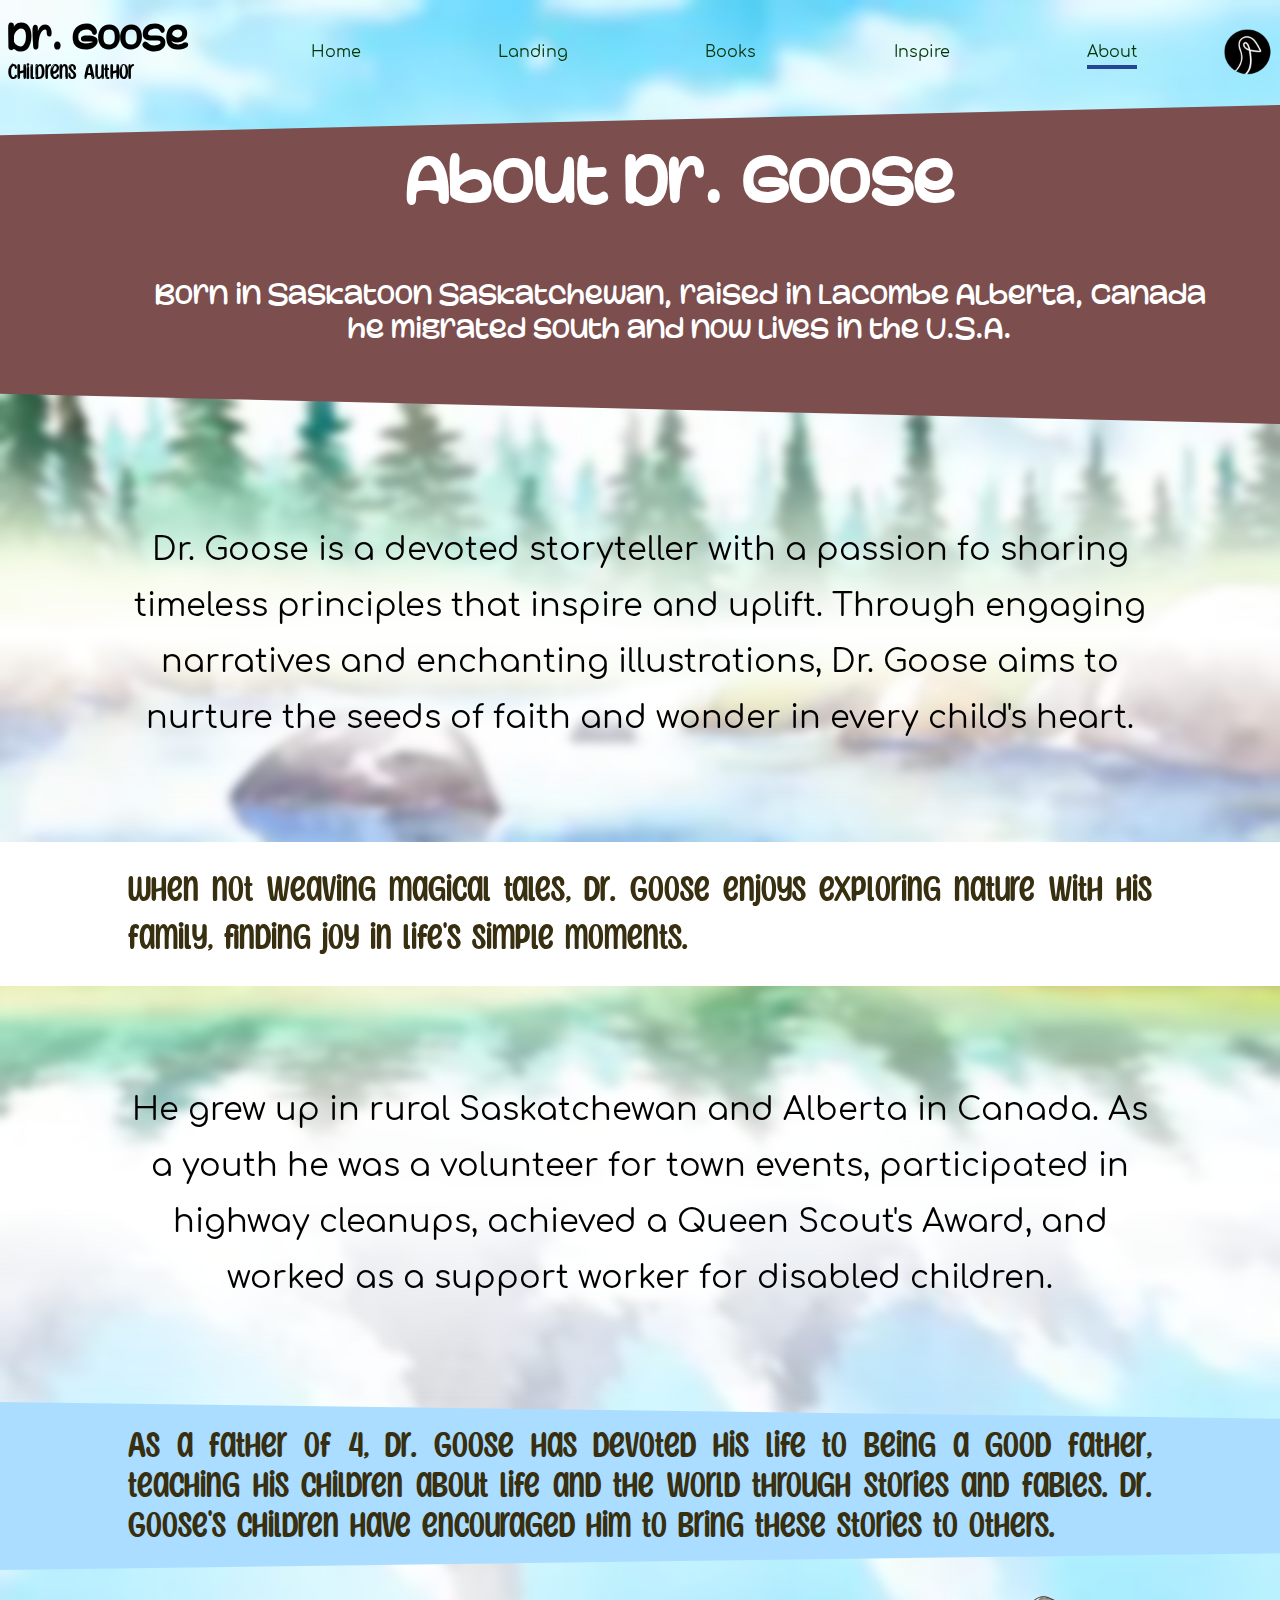
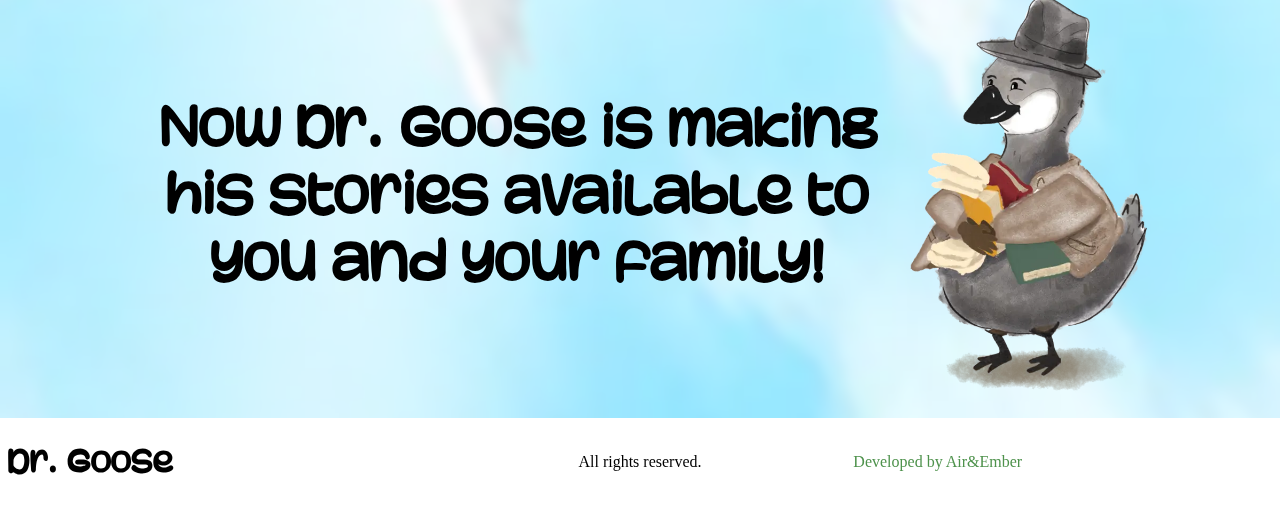
==== commit 694e2191: "Header updated storyidea.html started" ====
--- a/about.html
+++ b/about.html
@@ -19,9 +19,10 @@
             <div class="navTable">
                 <ul class="navTableUl">
                     <li><a class="inactivePage" href="/index.html">Home</a></li>
+                    <li ><a class="inactivePage" href="/landingPage.html">Landing</a></li>
                     <li><a class="inactivePage" href="/books.html">Books</a></li>
+                    <li ><a class="inactivePage" href="/storyidea.html">Inspire</a></li>
                     <li><a class="activePage" href="/about.html">About</a></li>
-                    <li ><a class="inactivePage" href="/landingPage.html">Landing</a></li>
                 </ul>
             </div>
             <div class="logoCont">
--- a/style.css
+++ b/style.css
@@ -81,6 +81,8 @@
 
 h1 {
   font-family: 'Rusty', serif;
+  transition: all 0.5s ease-in-out;
+
 }
 
 h2, h3, h4, h5 {
@@ -532,9 +534,8 @@
   
   .bookTitleCont {
     
-    min-height: 200px;
-    text-align: center;
-    font-size: clamp(1.8rem, calc(8vw + 1rem), 3rem);
+    text-align: center;
+    font-size: clamp(0.5rem, calc(8vw + 1rem), 0.8rem);
     /* background: linear-gradient(to top, rgba(0,0,0,0), rgb(13, 13, 77),rgba(0,0,0,0) ); */
     background: black;
     color: white;
@@ -611,6 +612,7 @@
   .bookP {
     background: whitesmoke;
     padding: 1rem 0.5rem;
+    font-family: 'Comfortaa', sans-serif;
   }
 
   .bookWordCont {
@@ -1133,84 +1135,89 @@
     font-size: clamp(20px, 5vw, 500px);
     font-weight: lighter;
     text-align: center;
-}
-
-/* ABOUT PAGE */
-
-.AboutMain {
-  text-align: center;
-}
-
-.AboutHeadSection {
-  display: flex;
-  flex-direction: column;
-  align-items: center;
-  justify-content: center;
-}
-
-.AboutHeadSection h1 {
-  font-size: 4rem;
-}
-
-
-.AboutHeadSection h2{
-  padding: 2.5rem;
-  /* justify-content: center;
-  align-items: center; */
-  text-align: center;
-  background: #7c4e4e;
-  clip-path: polygon(0 10%, 0 90%, 100% 100%, 100% 0%);
-  color: white;
-  font-family: 'Rusty', sans-serif;
-  font-size: 1.75rem;
-  font-weight: lighter;
-}
-
-.AboutBody, .AboutBody2 {
-  padding: 6rem 1rem;
-  font-family: 'Comfortaa', serif;
-  font-size: 2rem;
-  line-height: 3.5rem;
-  background: linear-gradient(to top, rgba(0, 0, 0, 0), rgba(255,255,255,1) , rgba(0, 0, 0,0));
-}
-
-.AboutBody1, .AboutBody3 {
-  font-family: 'SunnySpellsBasic', sans-serif;
-  font-size: 2.5rem;
-  padding: 1.5rem;
-  background-color: #ffffff;
-  text-align: justify;
-  color: #382f10;
-  /* border: 2px solid rgb(58, 58, 58); */
-  /* box-shadow: 2px 2px 15px black inset; */
-}
-
-.AboutBody3 {
-  clip-path: polygon(0 0%, 0 100%, 100% 90%, 100% 10%);
-  background: rgb(170, 221, 255);
-  text-align: justify;
-  line-height: 2.5rem;
-}
-
-.AboutBody4 {
-  padding: 1.5rem;
-  display: flex;
-  flex-direction: row;
-  justify-content: center;
-  align-items: center;
-  font-size: 1.75rem;
-  flex-wrap: nowrap;
-  max-width: 1024px;
-  margin: 0 auto;
-}
-
-.AboutBody4 img {
-  height: 400px;
-  
-}
+  }
+
+  /* ABOUT PAGE */
+
+  .AboutMain {
+    text-align: center;
+  }
+
+  .AboutHeadSection {
+    display: flex;
+    flex-direction: column;
+    align-items: center;
+    justify-content: center;
+  }
+
+  .AboutHeadSection h1 {
+    font-size: 4rem;
+  }
+
+
+  .AboutHeadSection h2{
+    padding: 2.5rem;
+    /* justify-content: center;
+    align-items: center; */
+    text-align: center;
+    background: #7c4e4e;
+    clip-path: polygon(0 10%, 0 90%, 100% 100%, 100% 0%);
+    color: white;
+    font-family: 'Rusty', sans-serif;
+    font-size: 1.75rem;
+    font-weight: lighter;
+  }
+
+  .AboutBody, .AboutBody2 {
+    padding: 6rem 1rem;
+    font-family: 'Comfortaa', serif;
+    font-size: 2rem;
+    line-height: 3.5rem;
+    background: linear-gradient(to top, rgba(0, 0, 0, 0), rgba(255,255,255,1) , rgba(0, 0, 0,0));
+  }
+
+  .AboutBody1, .AboutBody3 {
+    font-family: 'SunnySpellsBasic', sans-serif;
+    font-size: 2.5rem;
+    padding: 1.5rem;
+    background-color: #ffffff;
+    text-align: justify;
+    color: #382f10;
+    /* border: 2px solid rgb(58, 58, 58); */
+    /* box-shadow: 2px 2px 15px black inset; */
+  }
+
+  .AboutBody3 {
+    clip-path: polygon(0 0%, 0 100%, 100% 90%, 100% 10%);
+    background: rgb(170, 221, 255);
+    text-align: justify;
+    line-height: 2.5rem;
+  }
+
+  .AboutBody4 {
+    padding: 1.5rem;
+    display: flex;
+    flex-direction: row;
+    justify-content: center;
+    align-items: center;
+    font-size: 1.75rem;
+    flex-wrap: nowrap;
+    max-width: 1024px;
+    margin: 0 auto;
+  }
+
+  .AboutBody4 img {
+    height: 400px;
+    
+  }
 
   /* BOOKS PAGE */
 
+  .bookMainCont {
+    display: flex;
+    flex-direction: column;
+    padding: 1rem;
+  }
   .bookTitleCont {
     display: grid;
     margin: 0 auto;
@@ -1297,12 +1304,14 @@
   .bookP {
     background: whitesmoke;
     padding: 1rem 0.5rem;
+    font-family: 'Comfortaa', sans-serif;
+
   }
 
   .bookWordCont {
     /* background: whitesmoke; */
     grid-column: 1; 
-    grid-row: 1;
+    /* grid-row: 1; */
     height: 100%;
     display: flex;
     flex-direction: column;
@@ -1312,9 +1321,9 @@
   }
 
   .bookImgCont {
-    grid-column: 3;
-    width: 100%;
-    height: 320px;
+    grid-column: 1;
+    /* width: 100%;
+    height: 320px; */
     aspect-ratio: 1 / 1;
     object-fit: cover;
     display: flex;
@@ -1361,6 +1370,11 @@
 
   .mxWdth {
     max-width: 1024px;
+    margin: 0 auto;
+  }
+
+  .bookBoxWdth {
+    max-width: 1550px;
     margin: 0 auto;
   }
 
@@ -1638,11 +1652,60 @@
     font-size: 4rem;
   }
 
+  .bookImgCont {
+    
+    aspect-ratio: 1/1;
+    width: 90%;
+    height: auto;
+  }
+
   .bookTitleCont {
     display: grid;
     text-align: center;
 
   }
+
+  .bookMainCont {
+    display: grid;
+    grid-template-columns: 1fr 1fr 1fr;
+    grid-template-rows: auto;
+    gap: 3rem;
+    justify-content: center;
+    align-items: center;
+  }
+
+  .bookP {
+    font-family: 'Comfortaa', sans-serif;
+    padding: 1.5rem;
+  }
+
+  /* INSPIRE PAGE */
+  .inspireHeader {
+    display: flex;
+    justify-content: center;
+    margin: 1rem;
+
+  }
+
+  .inspireCont {
+    max-width: 95vw;
+    display: grid;
+    grid-template-columns: 1fr 1fr;
+    grid-template-rows: 1fr;
+    justify-content: center;
+    align-items: center;
+    margin: 0 auto;
+    height: 700px;
+    overflow: visible;
+  }
+
+  .inpsireBlurbCont, .inspireForm {
+    border: #14301f solid 4px;
+    border-radius: 10%;
+    height: 100%;
+
+    padding: 3rem;
+  }
   
   }
   
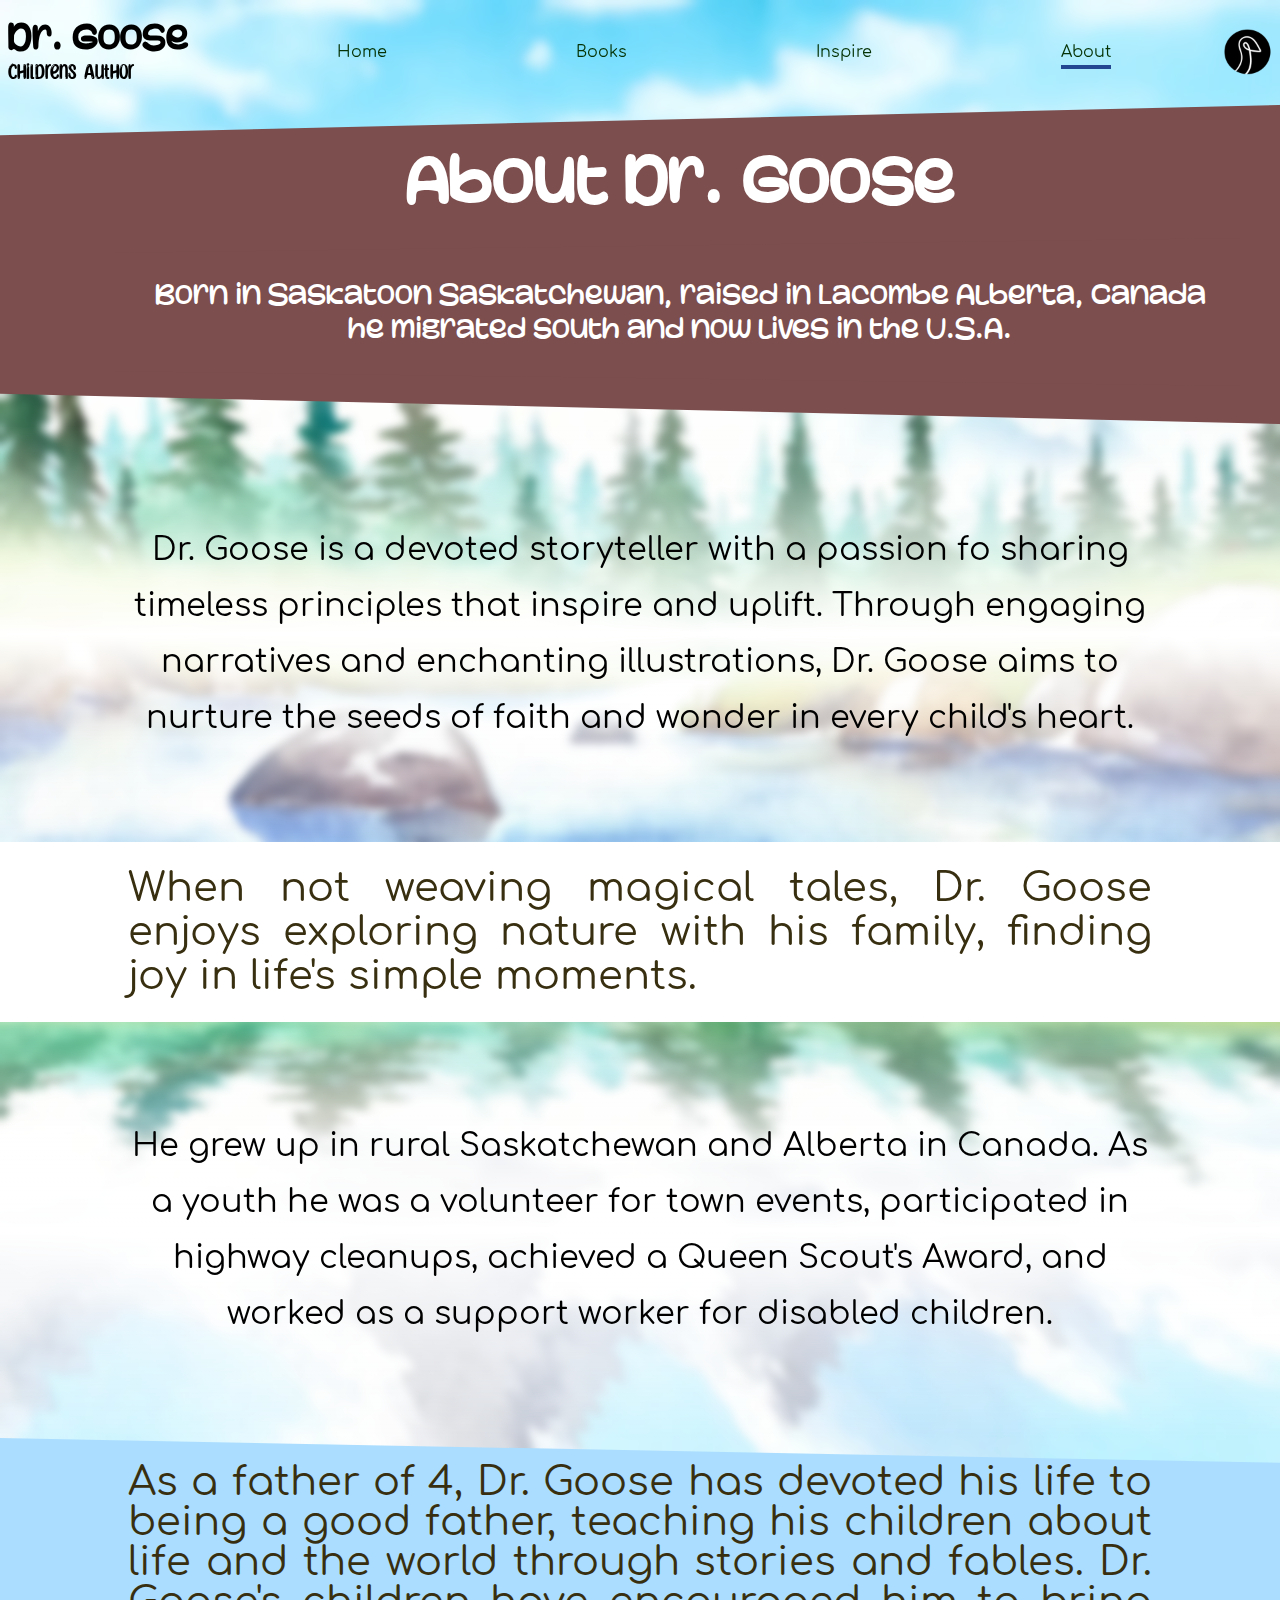
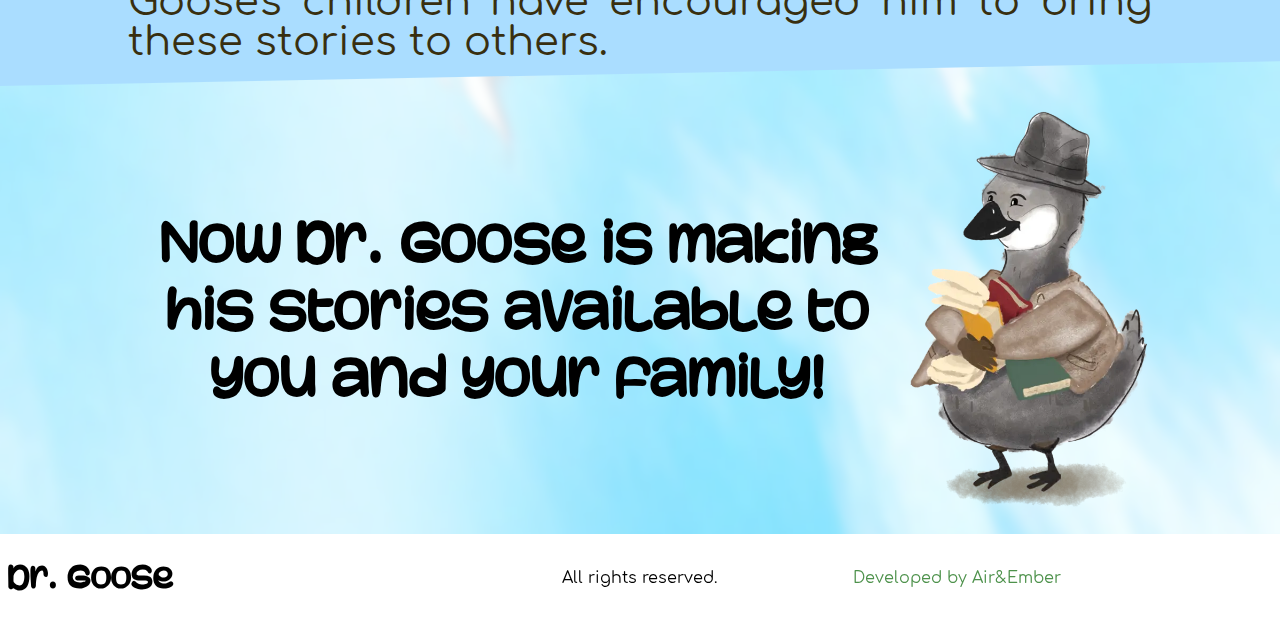
==== commit d77091ae: "Launch" ====
--- a/about.html
+++ b/about.html
@@ -19,7 +19,7 @@
             <div class="navTable">
                 <ul class="navTableUl">
                     <li><a class="inactivePage" href="/index.html">Home</a></li>
-                    <li ><a class="inactivePage" href="/landingPage.html">Landing</a></li>
+                    <!-- <li ><a class="inactivePage" href="/landingPage.html">Landing</a></li> -->
                     <li><a class="inactivePage" href="/books.html">Books</a></li>
                     <li ><a class="inactivePage" href="/storyidea.html">Inspire</a></li>
                     <li><a class="activePage" href="/about.html">About</a></li>
--- a/style.css
+++ b/style.css
@@ -42,6 +42,10 @@
   padding: 0;
 }
 
+.paddedTop {
+  padding: 2rem 0;
+}
+
 .fontWave {
   display: grid;
   align-items: center;
@@ -90,15 +94,26 @@
   font-weight: 100;
 }
 
-/*  BUTTON  */
-button {
+p {
+  font-family: 'Comfortaa', sans-serif;
+}
+
+/*  BUTTONS  */
+.button1 {
   border-radius: 50px;
-  padding: 2rem;
+  padding: 1.5rem;
   transition: 0.5s;
   background: rgb(255, 210, 112);
-}
-
-button:hover{
+  display: flex;
+  flex-direction: row;
+  flex-wrap: nowrap;
+  align-items: center;
+  cursor: pointer;
+  
+}
+
+
+.button1:hover{
   background: #fffdf0;
   color: #8b6e0c;
   box-shadow: 0 0 5px #ffe600,
@@ -112,12 +127,23 @@
    /* -webkit-box-reflect:below 1px linear-gradient(transparent, #0005); */
 }
 
-button h2 {
+/* .button1::after {
+  content: "→";
+  font-size: 2rem;
+  transition: 0.25s ease-in-out ;
+  color: #14301f;
+}
+
+.button1::after:hover {
+  transform: rotate(360deg) translate3d(12px, 0, 3em);
+} */
+
+.button1 h2 {
   font-family: 'Rusty', sans-serif;
   font-size: 1.5rem;
 }
 
-button:active {
+.button1:active {
   background: #f7c31b;
   filter: saturate(200%);
   box-shadow: 0 0 50px #ffe600,
@@ -125,6 +151,34 @@
               0 0 250px #ffe988,
               0 0 700px #ffeea3;
 }
+
+.button2 {
+  padding: 1.5rem;
+  border-radius: 0 0 0 0;
+  width: 180px;
+  transition: all ease-in-out 1s;
+  font-family: 'Comfortaa';
+}
+
+.button2:hover {
+  border-radius: 0 100% 100% 0;
+  width: 250px;
+}
+
+.arrow {
+  font-size: 2rem;
+  transition: 0.25s ease-in-out ;
+  color: #14301f;
+}
+
+
+.arrow:hover {
+  transform: rotate(360deg) translate3d(12px, 0, 3em);
+}
+
+
+/* BUTTONS ENDS */
+
 
 @keyframes rotate {
     0% {transform: rotate(0deg) translate3d(0, 0, 0)}
@@ -151,6 +205,112 @@
         {transform: translate3d( 0, 0, 0) translateZ(0)}
 }
 
+
+@keyframes paint {
+  0% { clip-path: inset(0 100% 0 0); }
+  100% { clip-path: inset(0 0 0 0); }
+}
+
+.painting {
+  font-size: 2.5rem;
+  font-family: 'Rusty', sans-serif;
+  color: black;
+  animation: paint 2s ease-in-out forwards;
+  overflow: hidden;
+}
+
+.heroMainDiv {
+  display: grid;
+  margin: 2rem auto;
+  align-items: center
+}
+
+.hero {
+  display: grid;
+  grid-template-columns: 2fr 1fr;
+
+}
+
+.hid4Mobile {
+  display: flex;
+  height: 100%;
+  justify-content: right;
+  align-items:end;
+}
+
+.hid4Mobile img {
+  height: 600px;
+  width: auto;
+}
+
+.text {
+  /* position: absolute; */
+  font-size: 5rem;
+}
+
+.text p {
+  display: inline-block;
+  vertical-align: top;
+  margin: 0;
+}
+
+.word {
+  position: absolute;
+  width: fit-content;
+  opacity: 0;
+}
+
+.letter {
+  display: inline-block;
+  position: relative;
+  float: left;
+  transform: translateZ(25px);
+  transform-origin: 50% 50% 25px;
+}
+
+.letter.out {
+  transform: rotateX(90deg);
+  transition: transform 0.32s cubic-bezier(0.55, 0.055, 0.675, 0.19);
+}
+
+.letter.behind {
+  transform: rotateX(-90deg);
+}
+
+.letter.in {
+  transform: rotateX(0deg);
+  transition: transform 0.38s cubic-bezier(0.175, 0.885, 0.32, 1.275);
+}
+
+.wisteria {
+  color: #8e44ad;
+  font-family: 'Rusty', sans-serif;
+}
+
+.belize {
+  color: #2980b9;
+}
+
+.orange {
+  color: #df7a07;
+  font-family: 'SunnySpells', serif;
+  font-size: 5.7rem;
+  letter-spacing: 0.75rem;
+}
+
+.green {
+  color: #16a085;
+}
+
+.midnight {
+  color: #04274b;
+}
+
+.letter {
+  display: inline-block;
+  overflow: hidden;
+}
+
 li {
   list-style: none;
   font-family: 'Comfortaa', sans-serif;
@@ -284,6 +444,24 @@
   
 }
 
+
+/* FORM */
+.input-group {
+  display: flex;
+  flex-direction: column;
+  font-size: clamp(1rem, 3vw, 2rem);
+}
+
+
+.error {
+  color: rgb(255, 159, 159);
+  font-family: 'Rusty', sans-serif;
+  font-size: clamp(0.6rem, 1.6vw, 1.5rem);
+}
+
+.errorBorder {
+  border-bottom: 1px solid red;
+}
 
 /* 
 .footerDiv p {
@@ -513,7 +691,7 @@
   }
 
   .AboutBody3 {
-    clip-path: polygon(0 0%, 0 100%, 100% 100%, 100% 100%);
+    clip-path: polygon(0 0%, 0 100%, 100% 100%, 100% 10%);
     background: rgb(170, 221, 255);
     text-align: justify;
   }
@@ -650,6 +828,78 @@
     background: whitesmoke;
     text-align: center;
     padding-bottom: 1.5rem;
+  }
+
+  /*  INSPIRE PAGE  */
+  .inspireMain {
+    display: flex;
+    flex-wrap: wrap;
+    padding: 0.75rem;
+    justify-content: center;
+    text-align: center;
+  }
+
+  .inspireForm {
+
+    clip-path: polygon(0 0, 97% 5%, 100% 100%, 5% 100%);
+    background-color: rgba(20, 48, 31, 0.5);
+    margin: 0.5rem;
+    padding: 5rem;
+  }
+
+  .inspireForm h2 {
+    padding: 1rem;
+    font-size: 3rem;
+    color: white;
+  }
+
+  .buttonCont {
+    display: flex;
+    justify-content: center;
+  }
+
+  input, textArea {
+  font-family: 'Comfortaa', sans-serif;
+  width: 80vw;
+  padding: 1rem;
+  margin: 10px;
+  border-radius: 50px;
+  border: none;
+  box-shadow: inset 5px 5px 10px rgba(0, 0, 0, 0.25),
+    inset 10px 10px 10px rgba(0, 0, 0, 0.15),
+    inset 10px 10px 10px rgba(0, 0, 0, 0.15);
+  }
+
+  .inpsireBlurbCont p {
+    padding: 1rem;
+    line-height: 3rem;
+    background: linear-gradient(to top, rgba(0, 0, 0, 0), rgba(255,255,255,1) , rgba(0, 0, 0,0));
+  }
+
+  .inspireBody2 {
+    font-family: 'SunnySpellsBasic', sans-serif;
+    font-size: 2.5rem;
+    padding: 1.5rem;
+    text-align: justify;
+    color: #382f10;
+    background: rgb(170, 221, 255);
+    /* border: 2px solid rgb(58, 58, 58); */
+    /* box-shadow: 2px 2px 15px black inset; */
+  }
+
+  .legalWarnCont img {
+    width: 80vw;
+    background: #7c4e4e;
+    border-radius: 25px;
+    margin-bottom: 0.5rem;
+    box-shadow: 2px 2px 10px rgb(54, 54, 54);
+  }
+
+  .legalWarnWords {
+    padding: 0 1rem;
+    background-color: white;
+    margin-bottom: 1rem;
+    line-height: 2rem;
   }
 
 }
@@ -989,6 +1239,75 @@
     text-align: center;
     padding-bottom: 1.5rem;
   }
+
+  /*  INSPIRE PAGE  */
+  .inspireMain {
+    display: grid;
+    justify-content: center;
+    text-align: center;
+  }
+
+  .inspireForm {
+    clip-path: polygon(0 0, 97% 5%, 100% 100%, 5% 100%);
+    background-color: rgba(20, 48, 31, 0.5);
+    margin: 0.5rem;
+    padding: 5rem;
+  }
+
+  .inspireForm h2 {
+    padding: 1rem;
+    font-size: 3rem;
+    color: white;
+  }
+
+  .buttonCont {
+    display: flex;
+    justify-content: center;
+  }
+
+  input, textArea {
+  font-family: 'Comfortaa', sans-serif;
+  width: 80vw;
+  padding: 1rem;
+  margin: 10px;
+  border-radius: 50px;
+  border: none;
+  box-shadow: inset 5px 5px 10px rgba(0, 0, 0, 0.25),
+    inset 10px 10px 10px rgba(0, 0, 0, 0.15),
+    inset 10px 10px 10px rgba(0, 0, 0, 0.15);
+  }
+
+  .inpsireBlurbCont p {
+    font-size: clamp(1.8rem, 1.5vw, 2.5rem);
+    line-height: 3rem;
+    background: none;
+  }
+
+  .inspireBody2 {
+    font-family: 'SunnySpellsBasic', sans-serif;
+    font-size: clamp(2.5rem, 5vw, 4rem);
+    padding: 1.5rem;
+    text-align: justify;
+    color: #382f10;
+    background: rgb(170, 221, 255);
+    /* border: 2px solid rgb(58, 58, 58); */
+    /* box-shadow: 2px 2px 15px black inset; */
+  }
+
+  .legalWarnCont img {
+    background: #7c4e4e;
+    border-radius: 25px;
+    margin-bottom: 0.5rem;
+    box-shadow: 2px 2px 10px rgb(54, 54, 54);
+  }
+
+  .legalWarnWords {
+    padding: 0 1rem;
+    background-color: white;
+    margin-bottom: 1rem;
+    line-height: 2rem;
+  }
+
 }
 
 /* MOBILE/TABLET LANDSCAPE */
@@ -1350,6 +1669,344 @@
     max-width: 95%;
     margin: 0 auto;
   }
+
+  /* INSPIRE PAGE */
+
+  .inspireMain {
+    display: grid;
+    grid-template-columns: 1fr 1fr;
+    grid-template-rows: .1fr .2fr 0.5fr 0.5fr;
+  }
+
+  .inspireHeader {
+    grid-column: 1 / 3;
+    grid-row: 1 / 2;
+    display: flex;
+    justify-content: center;
+    text-align: center;
+    margin: 1rem;
+    z-index: 101;
+  }
+
+  .inspireHeader h1 {
+    font-size: clamp(2rem, 8vh, 5rem);
+  }
+
+  .inspireCont {
+    width: 100%;
+    grid-column: 1 / 3;
+    grid-row: 2 / span 2;
+    top: 5rem;
+    max-width: 100vw;
+    display: flex;
+    flex-direction: row;
+    flex-wrap: nowrap;
+    justify-content: center;
+    align-items: center;
+    /* margin: 0 auto; */
+    height: max-content;
+    overflow: hidden;
+    padding: 1rem;
+    margin: 0;
+    gap: 1.5rem;
+    background: linear-gradient(to top, rgba(0, 0, 0, 0), rgba(255,255,255,0.75) , rgba(0, 0, 0,0));
+
+  }
+
+  #inspireP2 {
+    font-size: clamp(1.2rem, 3vw, 1.8rem);
+    background-color: #86dae9;
+    clip-path: polygon(0 0%, 0 100%, 100% 98%, 100% 2%);
+    padding: 1rem;
+  }
+
+  .inpsireBlurbCont, .inspireForm {
+    height: 100%;
+    width: 40%;
+    padding: 3rem;
+
+  }
+
+  .inpsireBlurbCont p {
+    line-height: 2;
+  }
+
+  
+
+  #contactForm {
+    display: flex;
+    flex-direction: column;
+    width: 100%;
+    justify-content: center;
+  }
+
+  #contactForm h2 {
+    font-family: 'Rusty', serif;
+    color: white;
+    font-weight: lighter;
+  }
+
+  .inpsireBlurbCont h2, #contactForm h2 {
+    font-size: 3rem;
+    text-align: center;
+    font-weight: lighter;
+  }
+
+  .inspireForm {
+    clip-path: polygon(0 0, 97% 5%, 100% 100%, 5% 100%);
+    background-color: rgba(20, 48, 31, 0.5);
+    
+  }
+
+
+
+  .input-group {
+    display: flex;
+    align-items: center;
+  }
+
+  input,textarea {
+    font-family: 'Comfortaa', sans-serif;
+    width: 100%;
+    padding: 1rem;
+    margin: 10px;
+    border-radius: 50px;
+    border: none;
+    box-shadow: inset 5px 5px 10px rgba(0, 0, 0, 0.25),
+      inset 10px 10px 10px rgba(0, 0, 0, 0.15),
+      inset 10px 10px 10px rgba(0, 0, 0, 0.15);
+  }
+
+  .bubbleCont {
+    grid-column: 1;
+    grid-row: 1 / span 3;
+    display: grid;
+    grid-template-columns: repeat(8,30px);
+    grid-template-rows: repeat(5, 30px);
+    z-index: 100;
+    overflow: visible;
+  }
+
+  .bubbleCont .drop {
+    width: 150px;
+    height: 150px;
+    border-radius: 57% 43% 37% 63% / 51% 53% 47% 49%;
+    transform: scale(1);
+  }
+  
+  
+  
+  .drop:hover { 
+    /* animation: bubble .5s ease-in-out forwards; */
+    animation: jello 0.6s ease-in-out;
+
+  }
+
+  .bubbleCont .drop:hover::after { 
+    animation: jello 0.6s forwards;
+   } 
+
+   .bubbleCont .drop:nth-child(1) {
+    grid-column: 2/3;
+    grid-row: 1/2;
+    background: url(/assets/images/small/backMobile_bubble.webp);
+    background-size: cover;
+    box-shadow: inset 10px 10px 10px rgba(0, 0, 0, 0.5),
+      15px 25px 10px rgba(0, 0, 0, 0.1),
+      15px 20px 2px rgba(0, 0, 0, 0.05),
+      15px 20px 2px rgba(0, 0, 0, 0.05),
+      inset -10px -10px 20px rgba(255, 255, 255, 1) ;
+    z-index: 100;
+  } 
+
+  .drop::before {
+    content: "";
+    position: absolute;
+    top: 25px;
+    left: 35px;
+    background: #fff;
+    width: 20px;
+    height: 20px;
+    border-radius: 57% 43% 37% 63% / 48% 37% 63% 52%;
+  }
+
+  .drop::after {
+    content: "";
+    position: absolute;
+    top: 25px;
+    left: 62px;
+    background: #fff;
+    width: 10px;
+    height: 10px;
+    border-radius: 57% 43% 37% 63% / 48% 37% 63% 52%;
+  }
+   
+  .bubbleCont .drop:nth-child(2) {
+    grid-column: 1/2;
+    grid-row: 5/6;
+    height: calc(150px / 3);
+    width: calc(150px / 3);
+    /* transform: scale(0.5) translate(-200px, 180px);  */
+    background: url(/assets/images/small/backMobile_bubbleInvert.webp);
+    background-size: cover;
+    box-shadow: inset 5px 5px 5px rgba(0, 0, 0, 0.5),
+      15px 25px 10px rgba(0, 0, 0, 0.1),
+      15px 20px 2px rgba(0, 0, 0, 0.05),
+      15px 20px 2px rgba(0, 0, 0, 0.05),
+      inset -10px -10px 20px rgba(255, 255, 255, 1) ;
+  } 
+
+  .drop:nth-child(2)::before {
+    content: "";
+    position: absolute;
+    top: 10px;
+    left: 10px;
+    background: #fff;
+    width: 10px;
+    height: 10px;
+    border-radius: 57% 43% 37% 63% / 48% 37% 63% 52%;
+  }
+
+  .drop:nth-child(2)::after {
+    content: "";
+    position: absolute;
+    top: 25px;
+    left: 7px;
+    background: #fff;
+    width: 5px;
+    height: 5px;
+    border-radius: 57% 43% 37% 63% / 48% 37% 63% 52%;
+  }
+  
+  .bubbleCont .drop:nth-child(3) {
+    grid-column: 7/8;
+    grid-row: 1/2;
+    height: calc(150px / 2.5);
+    width: calc(150px / 2.5);
+    /* transform: scale(0.5) translate(280px, -120px); */
+    border-radius: 57% 43% 37% 63% / 48% 37% 63% 52%;
+    background: url(/assets/images/small/backMobile_bubbleInvert.webp);
+    background-size: cover;
+    opacity: 0.75;
+    box-shadow: inset 10px 10px 10px rgba(0, 0, 0, 0.5),
+      10px 10px 4px rgba(0, 0, 0, 0.15),
+      15px 20px 2px rgba(0, 0, 0, 0.05),
+      10px 10px 2px rgba(0, 0, 0, 0.05),
+      inset -10px -10px 20px rgba(255, 255, 255, 1) ;
+  } 
+
+  .drop:nth-child(3)::before {
+    content: "";
+    position: absolute;
+    top: 9px;
+    left: 13px;
+    background: #fff;
+    width: 12px;
+    height: 12px;
+    border-radius: 57% 43% 37% 63% / 48% 37% 63% 52%;
+  }
+
+  .drop:nth-child(3)::after {
+    content: "";
+    position: absolute;
+    top: 25px;
+    left: 17px;
+    background: #fff;
+    width: 6px;
+    height: 6px;
+    border-radius: 57% 43% 37% 63% / 48% 37% 63% 52%;
+  }
+       
+  .bubbleCont .drop:nth-child(4) {
+    grid-column: 2 ;
+    grid-row: 1/2;
+    height: calc(150px / 5);
+    width: calc(150px / 5);
+    /* transform: scale(0.15) translate(-390px, -550px); */
+    border-radius: 57% 43% 37% 63% / 48% 37% 63% 52%;
+    background: url(/assets/images/small/backMobile_bubbleInvert.webp);
+    background-size: cover;
+    opacity: 0.75;
+    box-shadow: inset 2px 2px 2px rgba(0, 0, 0, 0.5),
+      3px 5px 2px rgba(0, 0, 0, 0.1),
+      3px 4px 1px rgba(0, 0, 0, 0.05),
+      3px 4px 1px rgba(0, 0, 0, 0.05),
+      inset -2px -2px 4px rgba(255, 255, 255, 1) ;
+    z-index: 99;
+   } 
+
+   .drop:nth-child(4)::before {
+    content: "";
+    position: absolute;
+    top: 5px;
+    left: 5px;
+    background: #fff;
+    width: 2px;
+    height: 2px;
+    border-radius: 57% 43% 37% 63% / 48% 37% 63% 52%;
+  }
+
+  .drop:nth-child(4)::after {
+    content: "";
+    position: absolute;
+    top: 2px;
+    left: 2px;
+    background: #fff;
+    width: 1px;
+    height: 1px;
+    border-radius: 57% 43% 37% 63% / 48% 37% 63% 52%;
+  }
+
+   
+   @keyframes jello {
+     0%, 100% { transform: scale3d(1, 1, 1); }
+     30% { transform: scale3d(1.25, 0.75, 1); } 
+     40% { transform: scale3d(0.75, 1.25, 1); } 
+     50% { transform: scale3d(1.15, 0.85, 1); } 
+     65% { transform: scale3d(0.95, 1.05, 1); } 
+     75% { transform: scale3d(1.05, 0.95, 1); } 
+    }
+
+    .legalWarnCont {
+      margin: 0.5rem;
+      grid-column: 1 / 3;
+      grid-row: 4 / 4;
+      display: flex;
+      flex-wrap: wrap;
+      justify-content: center;
+      padding: 0;
+      align-items: center;
+    }
+
+    .legalWarnCont img {
+      background-color: #815454;
+      border-radius: 50%;
+      padding: 0;
+      width: 280px;
+      filter: saturate(150%);
+      height: auto;
+      aspect-ratio: 1 /1 ;
+      box-shadow: 10px 10px 10px rgba(7, 4, 41, 0.75);
+      border: #000 solid 15px;
+    }
+
+    .legalWarnWords {
+      padding: 1rem;
+      background-color: rgb(255, 255, 255);
+      color: rgb(5, 0, 70);
+      border-radius: 50px;
+      padding: 2rem;
+    }
+
+    .legalWarnWords h1{
+      font-weight: lighter;
+    }
+
+    .legalWarnWords p {
+      font-family: 'Comfortaa', sans-serif;
+      font-size: 1.5rem;
+    }
+
 }
 
 
@@ -1361,12 +2018,16 @@
 /* DESKTOP  ================================================================================================ */
 
 @media (min-width: 1200px) {
+  html {
+    background-image: url("/assets/images/back.webp")
+  };
+  
+  
    .deskWidth, .captionMain, .textCont, .headline, .subHead, .flexBocks {
     max-width: 100%;
     margin: 0 auto;
   } 
 
-  
 
   .mxWdth {
     max-width: 1024px;
@@ -1387,7 +2048,7 @@
     flex-direction: column;
     justify-content: space-between;
     text-align: center;
-    height: 300px;
+    /* height: 300px; */
   }
 
   .fontWave {
@@ -1406,6 +2067,10 @@
     font-size: clamp(2rem, calc(8vw + 1rem), 5rem);
   }
 
+  .landingBannerFont {
+    font-size: clamp(1rem, calc(8vw + 1rem), 4rem);
+  }
+
 
   /* PARALLAX */
   
@@ -1415,7 +2080,7 @@
     filter: saturate(155%);
     min-height: 85vh;
     background-attachment: fixed;
-    background-position: center;
+    /* background-position: center; */
     background-repeat: no-repeat;
     background-size: cover;
   }
@@ -1424,7 +2089,7 @@
   
   .parallax1 {
     background-image: url('/assets/images/bearLG.webp');
-    min-height: 800px;
+    min-height: 600px;
     width: auto;
     background-size: 30%;
   
@@ -1434,12 +2099,12 @@
   
   .parallax2 {
     background-image: url('/assets/images/owlfamLG.webp');
-    min-height: 800px;
+    min-height: 700px;
     background-size: 50%;
   }
 
   .parallax3 {
-    background-image: url('/assets/images/fox1.webp');
+    background-image: url('/assets/images/sisterFox.webp');
     min-height: 800px;
     background-size: 50%;
   }
@@ -1450,8 +2115,6 @@
     background-position: bottom;
     background-repeat: no-repeat;
   }
-
-  
   
   .caption {
     position: absolute;
@@ -1594,7 +2257,7 @@
   }
   
   a:visited {
-    color: rgb(131, 112, 5);
+    color: inherit;
   }
   
   .content {
@@ -1680,36 +2343,348 @@
   }
 
   /* INSPIRE PAGE */
-  .inspireHeader {
-    display: flex;
-    justify-content: center;
-    margin: 1rem;
-
-  }
-
-  .inspireCont {
-    max-width: 95vw;
+  .inspireMain {
     display: grid;
     grid-template-columns: 1fr 1fr;
-    grid-template-rows: 1fr;
+    grid-template-rows: .2fr .2fr 0.5fr 0.5fr;
+  }
+
+  .inspireHeader {
+    grid-column: 1 / 3;
+    grid-row: 1 / 2;
+    display: flex;
+    justify-content: center;
+    text-align: center;
+    margin: 1rem;
+    z-index: 2;
+  }
+
+  .inspireHeader h1 {
+    font-size: clamp(2rem, 8vh, 5rem);
+  }
+
+  .inspireCont {
+    height: 100%;
+    grid-column: 1 / 3;
+    grid-row: 2 / span 2;
+    top: 5rem;
+    max-width: 100vw;
+    display: flex;
+    flex-direction: row;
+    flex-wrap: nowrap;
     justify-content: center;
     align-items: center;
-    margin: 0 auto;
-    height: 700px;
+    height: max-content;
+    overflow: hidden;
+    padding: 0;
+    margin: 0;
+    gap: 1.5rem;
+  }
+
+  #inspireP2 {
+    font-size: clamp(1.5rem, 2vw, 3rem);
+    clip-path: polygon(0 0%, 0 100%, 100% 90%, 100% 10%);
+    background: rgb(170, 221, 255);
+    text-align: justify;
+    line-height: 2.5rem;
+  }
+
+  .inpsireBlurbCont, .inspireForm {
+    height: 100%;
+    width: 40%;
+    padding: 3rem;
+    line-height: 2;
+  }
+
+  .inpsireBlurbCont {
+    font-size: 1.5rem;
+  }
+
+  #contactForm {
+    display: flex;
+    flex-direction: column;
+    width: 100%;
+    justify-content: center;
+  }
+
+  #contactForm h2 {
+    font-family: 'Rusty', serif;
+    color: white;
+    font-weight: lighter;
+  }
+
+  .inpsireBlurbCont h2, #contactForm h2 {
+    font-size: 3rem;
+    text-align: center;
+    font-weight: lighter;
+  }
+
+  .inspireForm {
+    clip-path: polygon(0 0, 97% 5%, 100% 100%, 5% 100%);
+    background-color: rgba(20, 48, 31, 0.5);
+    padding: 5rem;
+  }
+
+  .buttonCont {
+    display: flex;
+    justify-content: center;
+  }
+
+  .formButton {
+    max-width: 200px;
+  }
+
+  .input-group {
+    display: flex;
+    align-items: center;
+  }
+
+  input,textarea {
+    font-family: 'Comfortaa', sans-serif;
+    width: 100%;
+    padding: 1rem;
+    margin: 10px;
+    border-radius: 50px;
+    border: none;
+    box-shadow: inset 5px 5px 10px rgba(0, 0, 0, 0.25),
+      inset 10px 10px 10px rgba(0, 0, 0, 0.15),
+      inset 10px 10px 10px rgba(0, 0, 0, 0.15);
+  }
+
+  .bubbleCont {
+    grid-column: 1;
+    grid-row: 1 / span 3;
+    display: grid;
+    grid-template-columns: repeat(8,30px);
+    grid-template-rows: repeat(5, 30px);
+    z-index: 100;
     overflow: visible;
   }
 
-  .inpsireBlurbCont, .inspireForm {
-    border: #14301f solid 4px;
-    border-radius: 10%;
-    height: 100%;
-
-    padding: 3rem;
-  }
-  
-  }
-  
-
-
+  .bubbleCont .drop {
+    width: 150px;
+    height: 150px;
+    border-radius: 57% 43% 37% 63% / 51% 53% 47% 49%;
+    transform: scale(1);
+  }
+  
+  
+  
+  .drop:hover { 
+    /* animation: bubble .5s ease-in-out forwards; */
+    animation: jello 0.6s ease-in-out;
+
+  }
+
+  .bubbleCont .drop:hover::after { 
+    animation: jello 0.6s forwards;
+   } 
+
+   .bubbleCont .drop:nth-child(1) {
+    grid-column: 2/3;
+    grid-row: 1/2;
+    background: url(/assets/images/small/backMobile_bubble.webp);
+    background-size: cover;
+    box-shadow: inset 10px 10px 10px rgba(0, 0, 0, 0.5),
+      15px 25px 10px rgba(0, 0, 0, 0.1),
+      15px 20px 2px rgba(0, 0, 0, 0.05),
+      15px 20px 2px rgba(0, 0, 0, 0.05),
+      inset -10px -10px 20px rgba(255, 255, 255, 1) ;
+    z-index: 100;
+  } 
+
+  .drop::before {
+    content: "";
+    position: absolute;
+    top: 25px;
+    left: 35px;
+    background: #fff;
+    width: 20px;
+    height: 20px;
+    border-radius: 57% 43% 37% 63% / 48% 37% 63% 52%;
+  }
+
+  .drop::after {
+    content: "";
+    position: absolute;
+    top: 25px;
+    left: 62px;
+    background: #fff;
+    width: 10px;
+    height: 10px;
+    border-radius: 57% 43% 37% 63% / 48% 37% 63% 52%;
+  }
+   
+  .bubbleCont .drop:nth-child(2) {
+    grid-column: 1/2;
+    grid-row: 5/6;
+    height: calc(150px / 3);
+    width: calc(150px / 3);
+    /* transform: scale(0.5) translate(-200px, 180px);  */
+    background: url(/assets/images/small/backMobile_bubbleInvert.webp);
+    background-size: cover;
+    box-shadow: inset 5px 5px 5px rgba(0, 0, 0, 0.5),
+      15px 25px 10px rgba(0, 0, 0, 0.1),
+      15px 20px 2px rgba(0, 0, 0, 0.05),
+      15px 20px 2px rgba(0, 0, 0, 0.05),
+      inset -10px -10px 20px rgba(255, 255, 255, 1) ;
+  } 
+
+  .drop:nth-child(2)::before {
+    content: "";
+    position: absolute;
+    top: 10px;
+    left: 10px;
+    background: #fff;
+    width: 10px;
+    height: 10px;
+    border-radius: 57% 43% 37% 63% / 48% 37% 63% 52%;
+  }
+
+  .drop:nth-child(2)::after {
+    content: "";
+    position: absolute;
+    top: 25px;
+    left: 7px;
+    background: #fff;
+    width: 5px;
+    height: 5px;
+    border-radius: 57% 43% 37% 63% / 48% 37% 63% 52%;
+  }
+  
+  .bubbleCont .drop:nth-child(3) {
+    grid-column: 7/8;
+    grid-row: 1/2;
+    height: calc(150px / 2.5);
+    width: calc(150px / 2.5);
+    /* transform: scale(0.5) translate(280px, -120px); */
+    border-radius: 57% 43% 37% 63% / 48% 37% 63% 52%;
+    background: url(/assets/images/small/backMobile_bubbleInvert.webp);
+    background-size: cover;
+    opacity: 0.75;
+    box-shadow: inset 10px 10px 10px rgba(0, 0, 0, 0.5),
+      10px 10px 4px rgba(0, 0, 0, 0.15),
+      15px 20px 2px rgba(0, 0, 0, 0.05),
+      10px 10px 2px rgba(0, 0, 0, 0.05),
+      inset -10px -10px 20px rgba(255, 255, 255, 1) ;
+  } 
+
+  .drop:nth-child(3)::before {
+    content: "";
+    position: absolute;
+    top: 9px;
+    left: 13px;
+    background: #fff;
+    width: 12px;
+    height: 12px;
+    border-radius: 57% 43% 37% 63% / 48% 37% 63% 52%;
+  }
+
+  .drop:nth-child(3)::after {
+    content: "";
+    position: absolute;
+    top: 25px;
+    left: 17px;
+    background: #fff;
+    width: 6px;
+    height: 6px;
+    border-radius: 57% 43% 37% 63% / 48% 37% 63% 52%;
+  }
+       
+  .bubbleCont .drop:nth-child(4) {
+    grid-column: 2 ;
+    grid-row: 1/2;
+    height: calc(150px / 5);
+    width: calc(150px / 5);
+    /* transform: scale(0.15) translate(-390px, -550px); */
+    border-radius: 57% 43% 37% 63% / 48% 37% 63% 52%;
+    background: url(/assets/images/small/backMobile_bubbleInvert.webp);
+    background-size: cover;
+    opacity: 0.75;
+    box-shadow: inset 2px 2px 2px rgba(0, 0, 0, 0.5),
+      3px 5px 2px rgba(0, 0, 0, 0.1),
+      3px 4px 1px rgba(0, 0, 0, 0.05),
+      3px 4px 1px rgba(0, 0, 0, 0.05),
+      inset -2px -2px 4px rgba(255, 255, 255, 1) ;
+    z-index: 99;
+   } 
+
+   .drop:nth-child(4)::before {
+    content: "";
+    position: absolute;
+    top: 5px;
+    left: 5px;
+    background: #fff;
+    width: 2px;
+    height: 2px;
+    border-radius: 57% 43% 37% 63% / 48% 37% 63% 52%;
+  }
+
+  .drop:nth-child(4)::after {
+    content: "";
+    position: absolute;
+    top: 2px;
+    left: 2px;
+    background: #fff;
+    width: 1px;
+    height: 1px;
+    border-radius: 57% 43% 37% 63% / 48% 37% 63% 52%;
+  }
+
+   
+   @keyframes jello {
+     0%, 100% { transform: scale3d(1, 1, 1); }
+     30% { transform: scale3d(1.25, 0.75, 1); } 
+     40% { transform: scale3d(0.75, 1.25, 1); } 
+     50% { transform: scale3d(1.15, 0.85, 1); } 
+     65% { transform: scale3d(0.95, 1.05, 1); } 
+     75% { transform: scale3d(1.05, 0.95, 1); } 
+    }
+
+    .legalWarnCont {
+      margin: 5rem;
+      grid-column: 1 / 3;
+      grid-row: 4 / 4;
+      display: flex;
+      flex-wrap: nowrap;
+      justify-content: space-between;
+      padding: 0;
+      align-items: center;
+    }
+
+    .legalWarnCont img {
+      background-color: #815454;
+      border-radius: 50%;
+      padding: 0;
+      width: 280px;
+      filter: saturate(150%);
+      height: auto;
+      aspect-ratio: 1 /1 ;
+      box-shadow: 10px 10px 10px rgba(7, 4, 41, 0.75);
+      border: #000 solid 15px;
+      transform: scaleX(-1);
+    }
+
+    .legalWarnWords {
+      padding: 1rem;
+      background-color: rgb(255, 255, 255);
+      color: rgb(5, 0, 70);
+      border-radius: 50px;
+      padding: 2rem;
+    }
+
+    .legalWarnWords h1{
+      font-weight: lighter;
+    }
+
+    .legalWarnWords p {
+      font-family: 'Comfortaa', sans-serif;
+      font-size: 1.5rem;
+    }
+
+
+
+
+}
 
 /* HIGH RES - OLED? */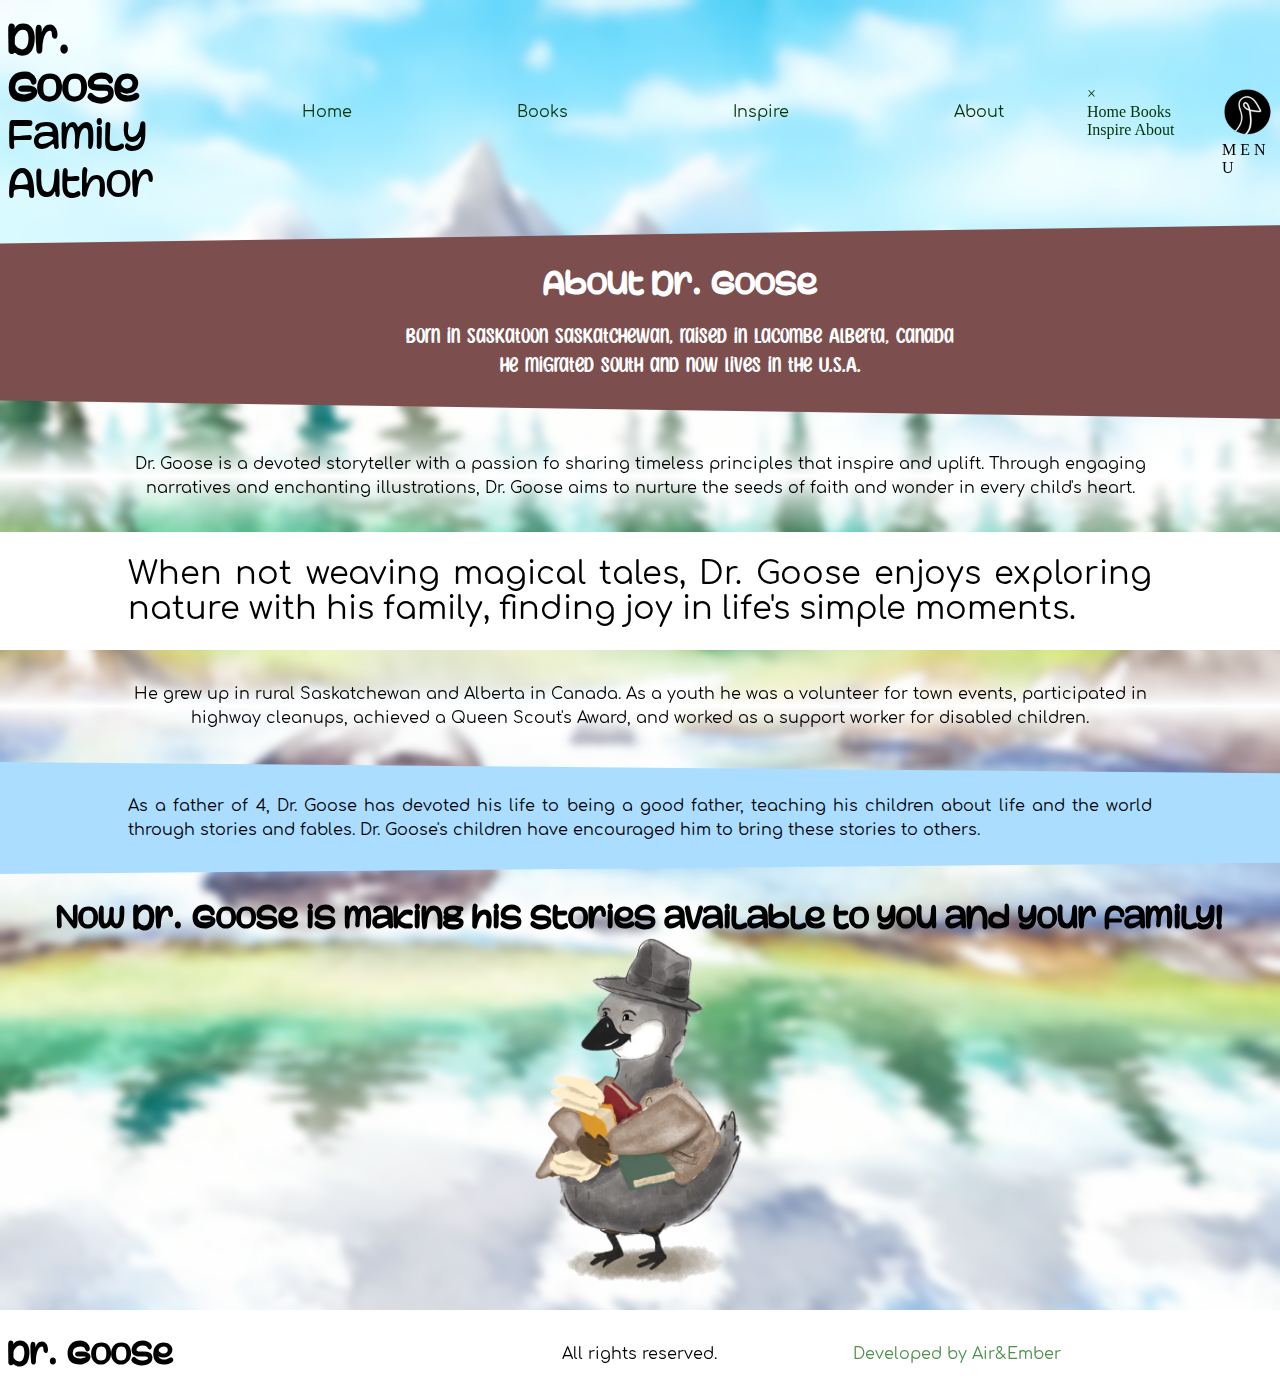
==== commit d859e61d: "mobile button" ====
--- a/about.html
+++ b/about.html
@@ -8,28 +8,57 @@
     <link rel="icon" type="image/x-icon" href="/assets/drgoose.ico">
     <title>Dr. Goose Coming Soon</title>
     <script src="/script.js" defer></script>
+    <script src="/mobScript.js" defer></script>
 </head>
 <body>
     <header>
         <nav>
             <div class="headTitleCont">
-                    <h1 class="headTitle">Dr. Goose</h1>
-                    <h2 class="headTitle2">Childrens Author</h2>
+                    <h1 class="painting">Dr. Goose</h1>
+                    <!-- <svg class="headTitle" width="500" height="100" xmlns="http://www.w3.org/2000/svg">
+                        <text x="50" y="80" class="painting headTitle">Dr. Goose</text>
+                      </svg> -->
+                    <h2 class="headTitle2 painting">Family Author</h2>
             </div>
-            <div class="navTable">
+            <div class="navTable mainMenu">
                 <ul class="navTableUl">
                     <li><a class="inactivePage" href="/index.html">Home</a></li>
-                    <!-- <li ><a class="inactivePage" href="/landingPage.html">Landing</a></li> -->
+                    <!-- <li ><a class="activePage" href="/landingPage.html">Landing</a></li> -->
                     <li><a class="inactivePage" href="/books.html">Books</a></li>
                     <li ><a class="inactivePage" href="/storyidea.html">Inspire</a></li>
-                    <li><a class="activePage" href="/about.html">About</a></li>
+                    <li><a class="inactivePage" href="/about.html">About</a></li>
                 </ul>
             </div>
-            <div class="logoCont">
+            <div class="hamburgerOverlay">
+                <a href="javascript:void(0)" class="closebtn" onclick="closeNav()">&times;</a>
+                <div class="hamOverlay">
+                    <a class="inactivePage" href="/index.html">Home</a>
+                    <a class="inactivePage" href="/books.html">Books</a>
+                    <a class="inactivePage" href="/storyidea.html">Inspire</a>
+                    <a class="inactivePage" href="/about.html">About</a>
+                </div>
+            </div>
+            <div class="hamburger">
+                <span></span>
+                <span></span>
+                <span></span>
+            </div>
+            <div class="logoCont" id="logoButton">
+                <a href="javascript:void(0)">
+                    <img class="navImg" src="/assets/images/small/DoctorGooseLogo.webp" alt="logo">
+                </a>
+                <div class="menuText">
+                    <span>M</span>
+                    <span>E</span>
+                    <span>N</span>
+                    <span>U</span>
+                </div>
+            </div>
+            <!-- <div class="logoCont">
                 <a href="/index.html">
                     <img class="navImg" src="/assets/images/small/DoctorGooseLogo.webp" alt="logo">
                 </a>
-            </div>
+            </div> -->
         </nav>
     </header>
     <main class="AboutMain">
--- a/style.css
+++ b/style.css
@@ -220,9 +220,10 @@
 }
 
 .heroMainDiv {
+  grid-column: 1 / span 2;
   display: grid;
   margin: 2rem auto;
-  align-items: center
+  align-items: center;
 }
 
 .hero {
@@ -232,10 +233,11 @@
 }
 
 .hid4Mobile {
+  grid-column: 2;
   display: flex;
   height: 100%;
   justify-content: right;
-  align-items:end;
+  align-items: end;
 }
 
 .hid4Mobile img {
@@ -490,9 +492,11 @@
 
   nav {
     display: flex;
-    flex-direction: column;
+    flex-direction: row;
     width:100%;
-    justify-content: center;
+    justify-content: space-around;
+    flex-wrap: wrap;
+
   }
 
   a {
@@ -500,6 +504,94 @@
     font-size: clamp(8px, 4vw, 20px);
     cursor: pointer;
   }
+
+  /* Hamburger */
+  .mainMenu {
+    display: none;
+  }
+
+/*
+  .hamburger {
+    display: flex;
+    flex-direction: column;
+    justify-content: space-between;
+    flex-wrap: nowrap;
+    position: absolute;
+    right: 1rem;
+    top: 0.5rem;
+    width: 50px;
+    height: 50px;
+    border-radius: 50%;
+    background-color: white;
+    padding: 10px;
+  }
+
+  .hamburger span {
+    height: 4px;
+    width: 100%;
+    opacity: 1;
+    background-color: #14301f;
+  }
+
+  .hamburger span:nth-child(0) {
+    position: relative;
+    width: 100%;
+  }
+
+  .hamburger span:nth-child(1) {
+    position: relative;
+    width: 100%;
+  }
+
+  .hamburger span:nth-child(2) {
+    position: relative;
+    width: 100%;
+  }
+
+
+  .hamburgerOverlay {
+    display: none;
+  } */
+
+  .hamburgerOverlay {
+    height: 0;
+    width: 100%;
+    position: fixed;
+    z-index: 1000;
+    top: 0;
+    left: 0;
+    background-color: rgba(0,0,0,0.9);
+    overflow-y: hidden;
+    transition: 0.5s;
+    font-family: 'Rusty', sans-serif;
+}
+
+.hamburgerOverlay .hamOverlay {
+    position: absolute;
+    top: 25%;
+    width: 100%;
+    text-align: center;
+}
+
+.hamburgerOverlay a {
+    padding: 8px;
+    text-decoration: none;
+    font-size: 25px;
+    color: white;
+    display: block;
+    transition: 0.3s;
+}
+
+.hamburgerOverlay a:hover {
+    color: #f1f1f1;
+}
+
+.hamburgerOverlay .closebtn {
+    position: absolute;
+    top: 20px;
+    right: 45px;
+    font-size: 60px;
+}
 
   /* Header Nav Alphabetically Ordered */
 
@@ -551,7 +643,6 @@
     text-align: center;
     margin: 0;
     padding: 0;
-    
   }
 
 
@@ -565,14 +656,21 @@
   }
 
   .headTitle2 {
-    font-size: clamp(50px, 3rem, 150px);
+    font-size: clamp(28px, 1rem, 150px);
     width: 100%;
     position: relative;
   }
-  
+
+  .hero {
+    display: flex;
+  }
+  
+  .hid4Mobile {
+    display: none;
+  }
 
   .logoCont {
-    display: flex;
+    display: grid;
     justify-content: center;
     margin: 0;
     padding: 0;
@@ -590,14 +688,10 @@
       font-weight: lighter;
   }
 
-  
-
   .mblTxtClmp {
     font-size: clamp(20px, 8vw, 500px) !important;
   }
 
-
-
   .navTableUl {
     margin: 0.5rem;
     display: flex;
@@ -609,8 +703,43 @@
   }
 
   .navImg {
-    width: clamp(25px, 20vw, 150px);
-  }
+    width: 82px;
+  }
+
+  .menuText {
+    position: relative;
+  
+  margin: 0 auto;
+  font-size: 1rem;
+  }
+
+  .menuText span {
+    position: absolute;
+    bottom: -31px;
+    /* left: 50%;
+    width: 20px;
+    height: 25px;
+    margin-left: -35px; */
+    line-height: 91px; /* height*2 - font-size */
+    /* text-align: center; */
+    transform-origin: top center;
+    font-family: 'Comfortaa', sans-serif;
+
+  }
+
+  .menuText span:nth-of-type(1)  {
+    transform: rotate(-25deg);
+  }
+  .menuText span:nth-of-type(2)  {
+    transform: rotate(-50deg);
+  }
+  .menuText span:nth-of-type(3)  {
+    transform: rotate(-68deg);
+  }
+  .menuText span:nth-of-type(4)  {
+    transform: rotate(-87deg);
+  }
+
 
   .subHead {
     font-size: clamp(10px, 8vw, 50px);
@@ -618,8 +747,29 @@
     min-height: 100px;
   }
 
+  .text {
+    width: 90vw;
+    margin: 0 auto;
+    height: fit-content;
+  }
+
+  .text, .word {
+    font-size: clamp(1rem, 75px, 2.5rem );
+
+  }
+
+  .heroButton {
+    display: flex;
+    justify-content: center;
+    padding: 1em;
+  }
+
   .textCont {
     text-align: center;
+  }
+
+  .word {
+    width: 100%;
   }
 
   /* Cards */
@@ -834,23 +984,27 @@
   .inspireMain {
     display: flex;
     flex-wrap: wrap;
-    padding: 0.75rem;
+    /* padding: 0.75rem; */
     justify-content: center;
     text-align: center;
   }
 
   .inspireForm {
 
-    clip-path: polygon(0 0, 97% 5%, 100% 100%, 5% 100%);
+    /* clip-path: polygon(0 0, 97% 5%, 100% 100%, 5% 100%); */
     background-color: rgba(20, 48, 31, 0.5);
     margin: 0.5rem;
-    padding: 5rem;
+    padding: 1rem 0;
   }
 
   .inspireForm h2 {
     padding: 1rem;
     font-size: 3rem;
     color: white;
+  }
+
+  .inspireCont {
+    width: 100%;
   }
 
   .buttonCont {
@@ -944,6 +1098,10 @@
 
   }
 
+  .hid4Mobile {
+    display: none;
+  }
+
   .logoCont {
     height: 50px;
     margin: .5rem;
@@ -954,6 +1112,8 @@
     height: 100%;
   }
 
+
+  
   .navTable, .navTableUl { 
     display: flex;
     flex-direction: row;
@@ -1311,7 +1471,7 @@
 }
 
 /* MOBILE/TABLET LANDSCAPE */
-@media only screen and (max-height: 1281px) and (orientation: landscape) {
+@media only screen and (max-height: 1280px) and (max-height: 800px) and (orientation: landscape) {
   html {
     background-image: url('/assets/images/small/backMobile.webp');
     background-repeat: no-repeat;
@@ -1333,6 +1493,26 @@
     align-items: center;
   }
 
+  /* Hamburger */
+  .mainMenu {
+    /* display: none; */
+  }
+
+  .hamburger {
+    display: none;
+  }
+
+
+  .hero {
+    grid-template-rows: 1fr;
+  }
+
+  .heroMainDiv {
+    grid-column: 1 / span 2;
+    grid-row: 1;
+    z-index: 10;
+  }
+
   .headTitleCont {
     width: clamp(300px, 40vw, 200px);
     margin: .5rem;
@@ -1341,6 +1521,15 @@
   .headTitle{
     font-size: clamp(10px, 2.2rem, 35px);
 
+  }
+
+  .hid4Mobile {
+    grid-column: 2;
+    grid-row: 1;
+    display: flex;
+    z-index: 0;
+    filter: blur(2px) brightness(1.2);
+    /* filter: brightness(1.2); */
   }
 
   .logoCont {
@@ -1654,7 +1843,7 @@
     margin-bottom: -30px;
   }
 
-    .bookImg {
+  .bookImg {
     height: auto;
     width: 100%; 
   } 
@@ -2011,13 +2200,13 @@
 
 
 /* LAPTOP QUERY ============================================================================================ */
-@media (min-width: 769px) {
+@media only screen and (min-width: 769px) {
 
 }
 
 /* DESKTOP  ================================================================================================ */
 
-@media (min-width: 1200px) {
+@media only screen and (min-width: 1200px) {
   html {
     background-image: url("/assets/images/back.webp")
   };
@@ -2034,6 +2223,11 @@
     margin: 0 auto;
   }
 
+  .hamburger {
+    display: none;
+  }
+
+
   .bookBoxWdth {
     max-width: 1550px;
     margin: 0 auto;
@@ -2069,6 +2263,16 @@
 
   .landingBannerFont {
     font-size: clamp(1rem, calc(8vw + 1rem), 4rem);
+  }
+
+  .heroMainDiv {
+    grid-column: 1;
+  }
+
+  .hid4Mobile {
+    grid-column: 2;
+    display: flex;
+    filter: blur(0);
   }
 
 
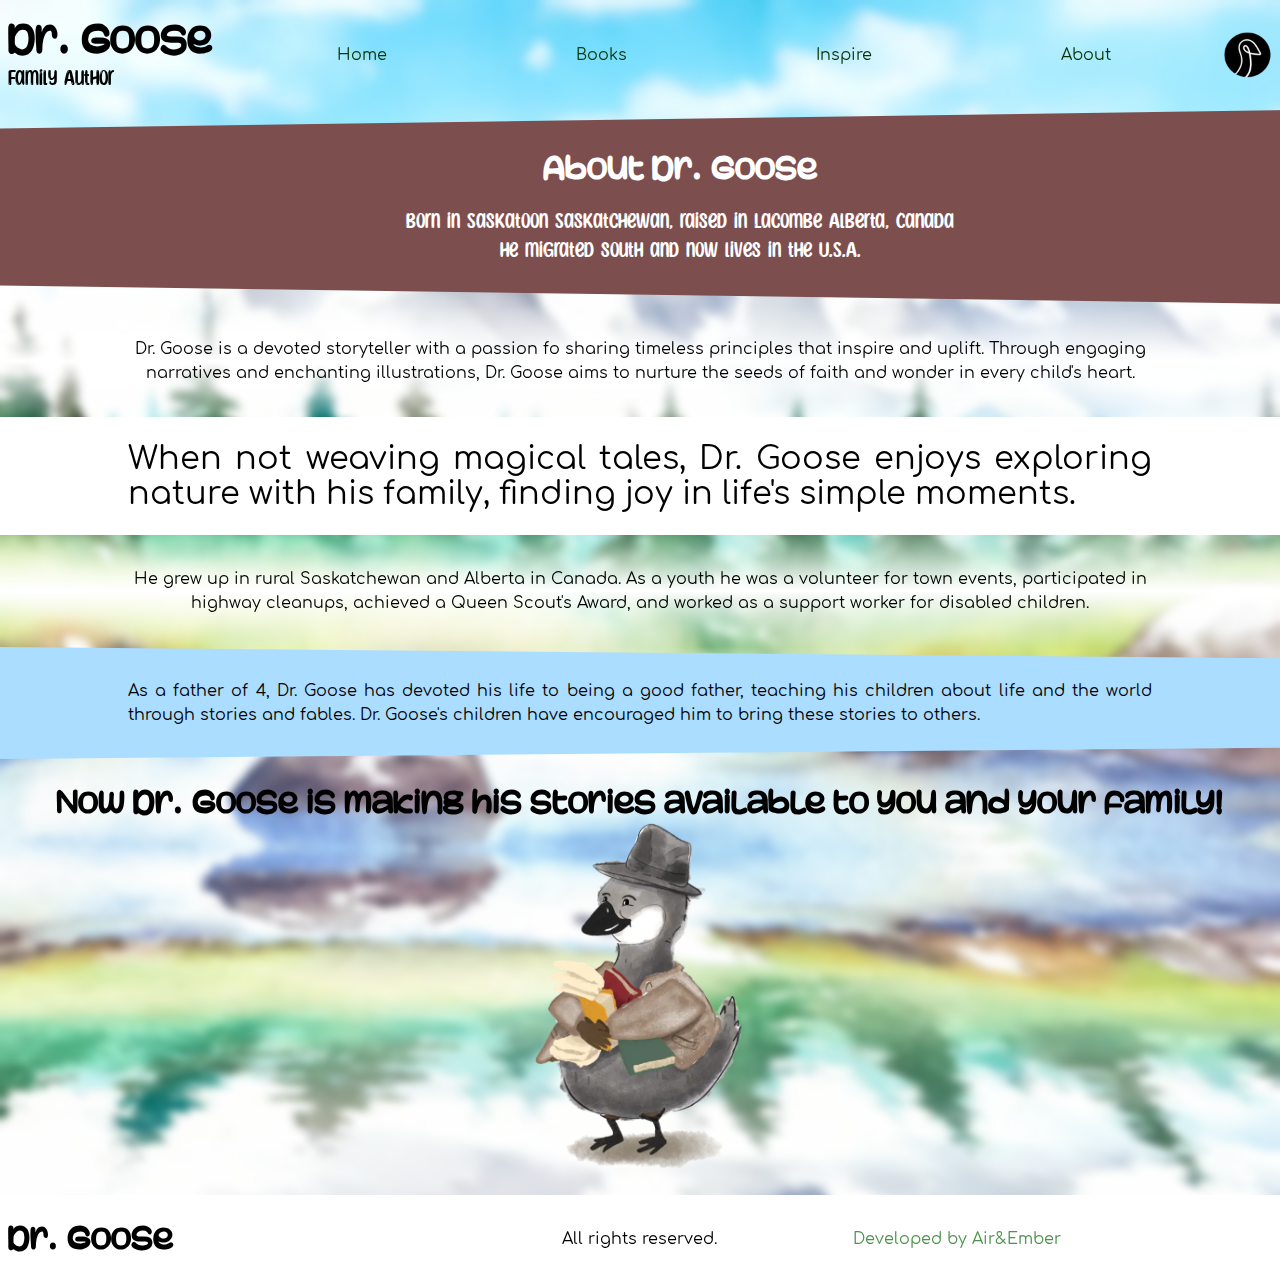
==== commit 6bb1248b: "paint update" ====
--- a/about.html
+++ b/about.html
@@ -18,7 +18,7 @@
                     <!-- <svg class="headTitle" width="500" height="100" xmlns="http://www.w3.org/2000/svg">
                         <text x="50" y="80" class="painting headTitle">Dr. Goose</text>
                       </svg> -->
-                    <h2 class="headTitle2 painting">Family Author</h2>
+                    <h2 class="headTitle2 paint">Family Author</h2>
             </div>
             <div class="navTable mainMenu">
                 <ul class="navTableUl">
--- a/style.css
+++ b/style.css
@@ -211,6 +211,11 @@
   100% { clip-path: inset(0 0 0 0); }
 }
 
+.paint {
+  animation: paint 2s ease-in-out forwards;
+
+}
+
 .painting {
   font-size: 2.5rem;
   font-family: 'Rusty', sans-serif;
@@ -476,7 +481,7 @@
 /* MOBILE */
 
 
-@media only screen and (max-width: 599px) {
+@media only screen and (max-width: 600px) {
   /* Roots */
   html {
     background-image: url('/assets/images/small/backMobile.webp');
@@ -509,49 +514,6 @@
   .mainMenu {
     display: none;
   }
-
-/*
-  .hamburger {
-    display: flex;
-    flex-direction: column;
-    justify-content: space-between;
-    flex-wrap: nowrap;
-    position: absolute;
-    right: 1rem;
-    top: 0.5rem;
-    width: 50px;
-    height: 50px;
-    border-radius: 50%;
-    background-color: white;
-    padding: 10px;
-  }
-
-  .hamburger span {
-    height: 4px;
-    width: 100%;
-    opacity: 1;
-    background-color: #14301f;
-  }
-
-  .hamburger span:nth-child(0) {
-    position: relative;
-    width: 100%;
-  }
-
-  .hamburger span:nth-child(1) {
-    position: relative;
-    width: 100%;
-  }
-
-  .hamburger span:nth-child(2) {
-    position: relative;
-    width: 100%;
-  }
-
-
-  .hamburgerOverlay {
-    display: none;
-  } */
 
   .hamburgerOverlay {
     height: 0;
@@ -564,34 +526,61 @@
     overflow-y: hidden;
     transition: 0.5s;
     font-family: 'Rusty', sans-serif;
-}
-
-.hamburgerOverlay .hamOverlay {
+  }
+
+  .hamburgerOverlay .hamOverlay {
+      position: absolute;
+      top: 25%;
+      width: 100%;
+      text-align: center;
+  }
+
+  .hamburgerOverlay a {
+      padding: 8px;
+      text-decoration: none;
+      font-size: 25px;
+      color: white;
+      display: block;
+      transition: 0.3s;
+  }
+
+  .hamburgerOverlay a:hover {
+      color: #f1f1f1;
+  }
+
+  .hamburgerOverlay .closebtn {
+      position: absolute;
+      top: 20px;
+      right: 45px;
+      font-size: 60px;
+  }
+
+  .menuText {
+    position: relative;
+    margin: 0 auto;
+    font-size: 1rem;
+  }
+
+  .menuText span {
     position: absolute;
-    top: 25%;
-    width: 100%;
-    text-align: center;
-}
-
-.hamburgerOverlay a {
-    padding: 8px;
-    text-decoration: none;
-    font-size: 25px;
-    color: white;
-    display: block;
-    transition: 0.3s;
-}
-
-.hamburgerOverlay a:hover {
-    color: #f1f1f1;
-}
-
-.hamburgerOverlay .closebtn {
-    position: absolute;
-    top: 20px;
-    right: 45px;
-    font-size: 60px;
-}
+    bottom: -31px;
+    line-height: 91px; 
+    transform-origin: top center;
+    font-family: 'Comfortaa', sans-serif;
+  }
+
+  .menuText span:nth-of-type(1)  {
+    transform: rotate(-25deg);
+  }
+  .menuText span:nth-of-type(2)  {
+    transform: rotate(-50deg);
+  }
+  .menuText span:nth-of-type(3)  {
+    transform: rotate(-68deg);
+  }
+  .menuText span:nth-of-type(4)  {
+    transform: rotate(-87deg);
+  }
 
   /* Header Nav Alphabetically Ordered */
 
@@ -706,41 +695,6 @@
     width: 82px;
   }
 
-  .menuText {
-    position: relative;
-  
-  margin: 0 auto;
-  font-size: 1rem;
-  }
-
-  .menuText span {
-    position: absolute;
-    bottom: -31px;
-    /* left: 50%;
-    width: 20px;
-    height: 25px;
-    margin-left: -35px; */
-    line-height: 91px; /* height*2 - font-size */
-    /* text-align: center; */
-    transform-origin: top center;
-    font-family: 'Comfortaa', sans-serif;
-
-  }
-
-  .menuText span:nth-of-type(1)  {
-    transform: rotate(-25deg);
-  }
-  .menuText span:nth-of-type(2)  {
-    transform: rotate(-50deg);
-  }
-  .menuText span:nth-of-type(3)  {
-    transform: rotate(-68deg);
-  }
-  .menuText span:nth-of-type(4)  {
-    transform: rotate(-87deg);
-  }
-
-
   .subHead {
     font-size: clamp(10px, 8vw, 50px);
     font-weight: 100;
@@ -1058,8 +1012,6 @@
 
 }
 
-
-
 /* TABLET QUERY */
 @media only screen and (min-width: 600px) {
   html {
@@ -1216,6 +1168,15 @@
     text-align: center;
 
   }
+
+  .menuText {
+    display: none;
+  }
+
+  .hamburgerOverlay {
+    display: none;
+  }
+
   /* ABOUT PAGE */
 
   .AboutMain {
@@ -1494,14 +1455,13 @@
   }
 
   /* Hamburger */
-  .mainMenu {
-    /* display: none; */
-  }
-
-  .hamburger {
+  .menuText {
     display: none;
   }
 
+  .hamburgerOverlay {
+    display: none;
+  }
 
   .hero {
     grid-template-rows: 1fr;
